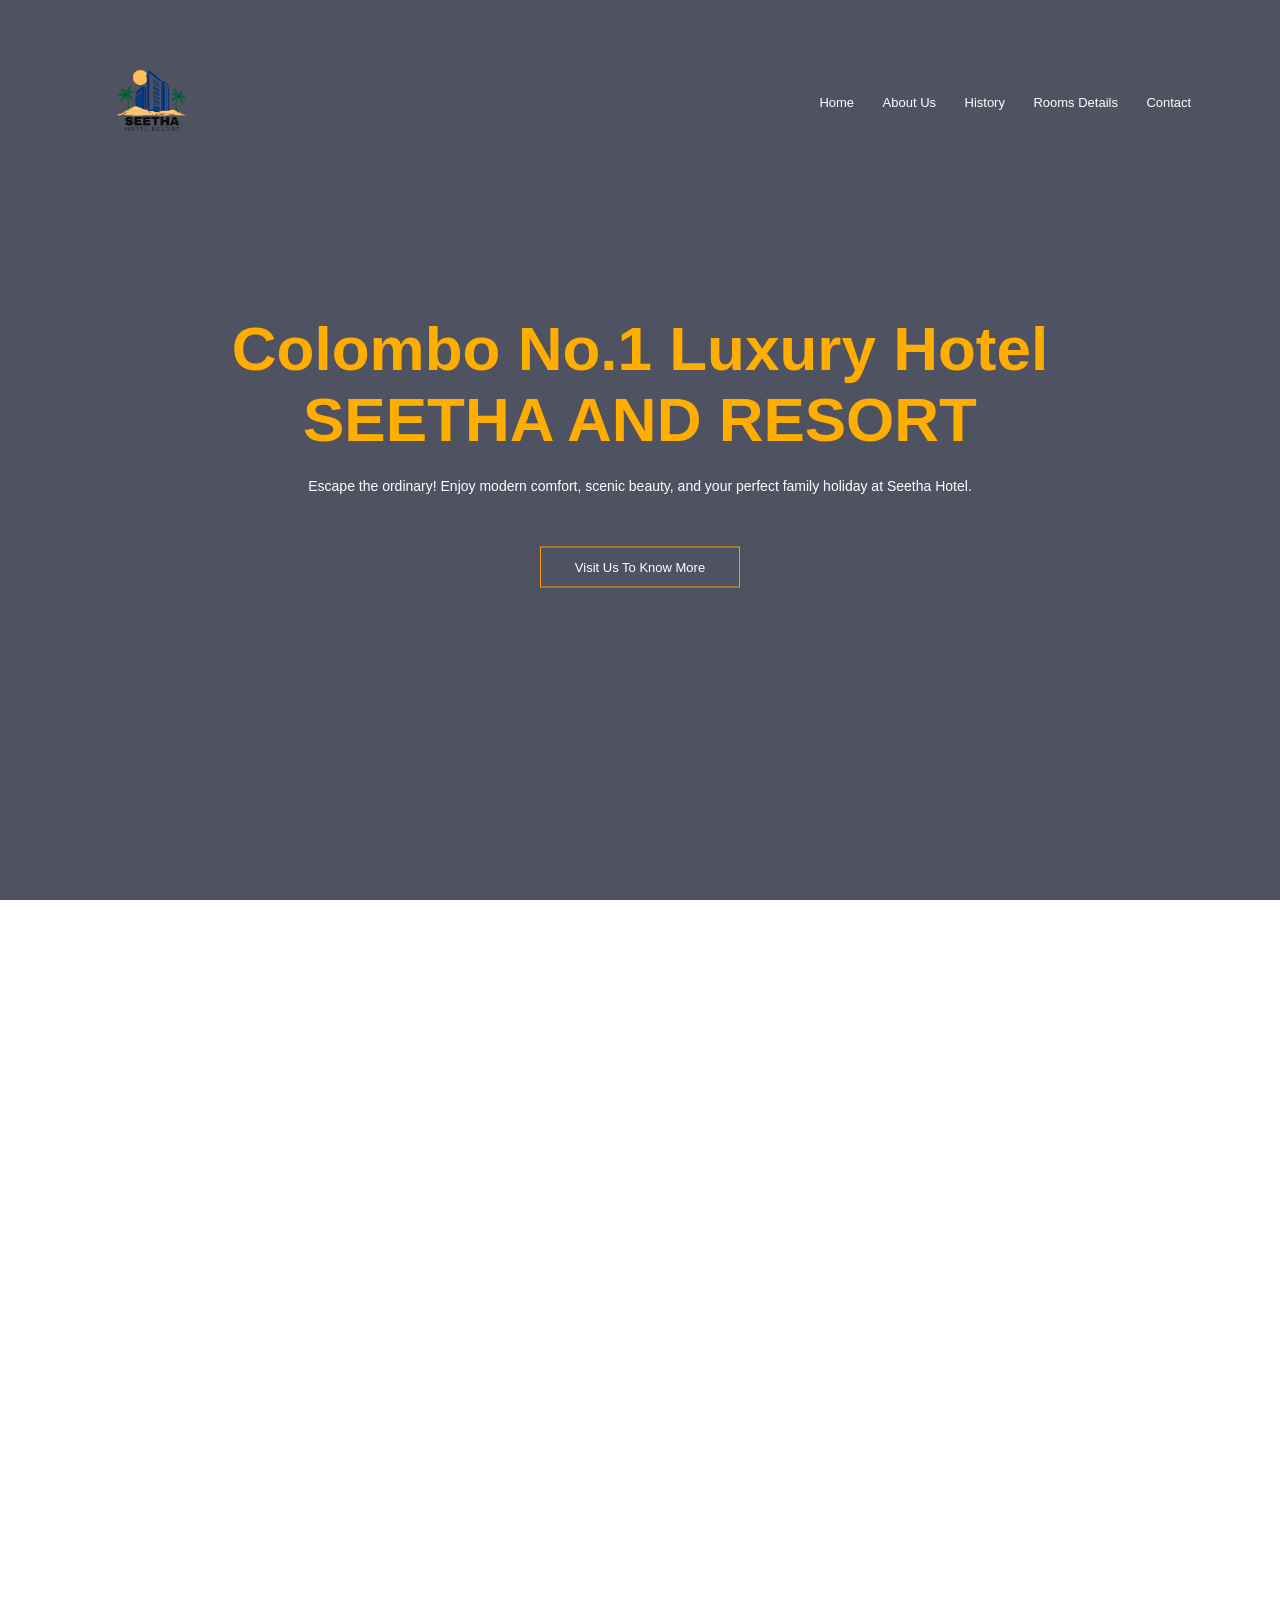
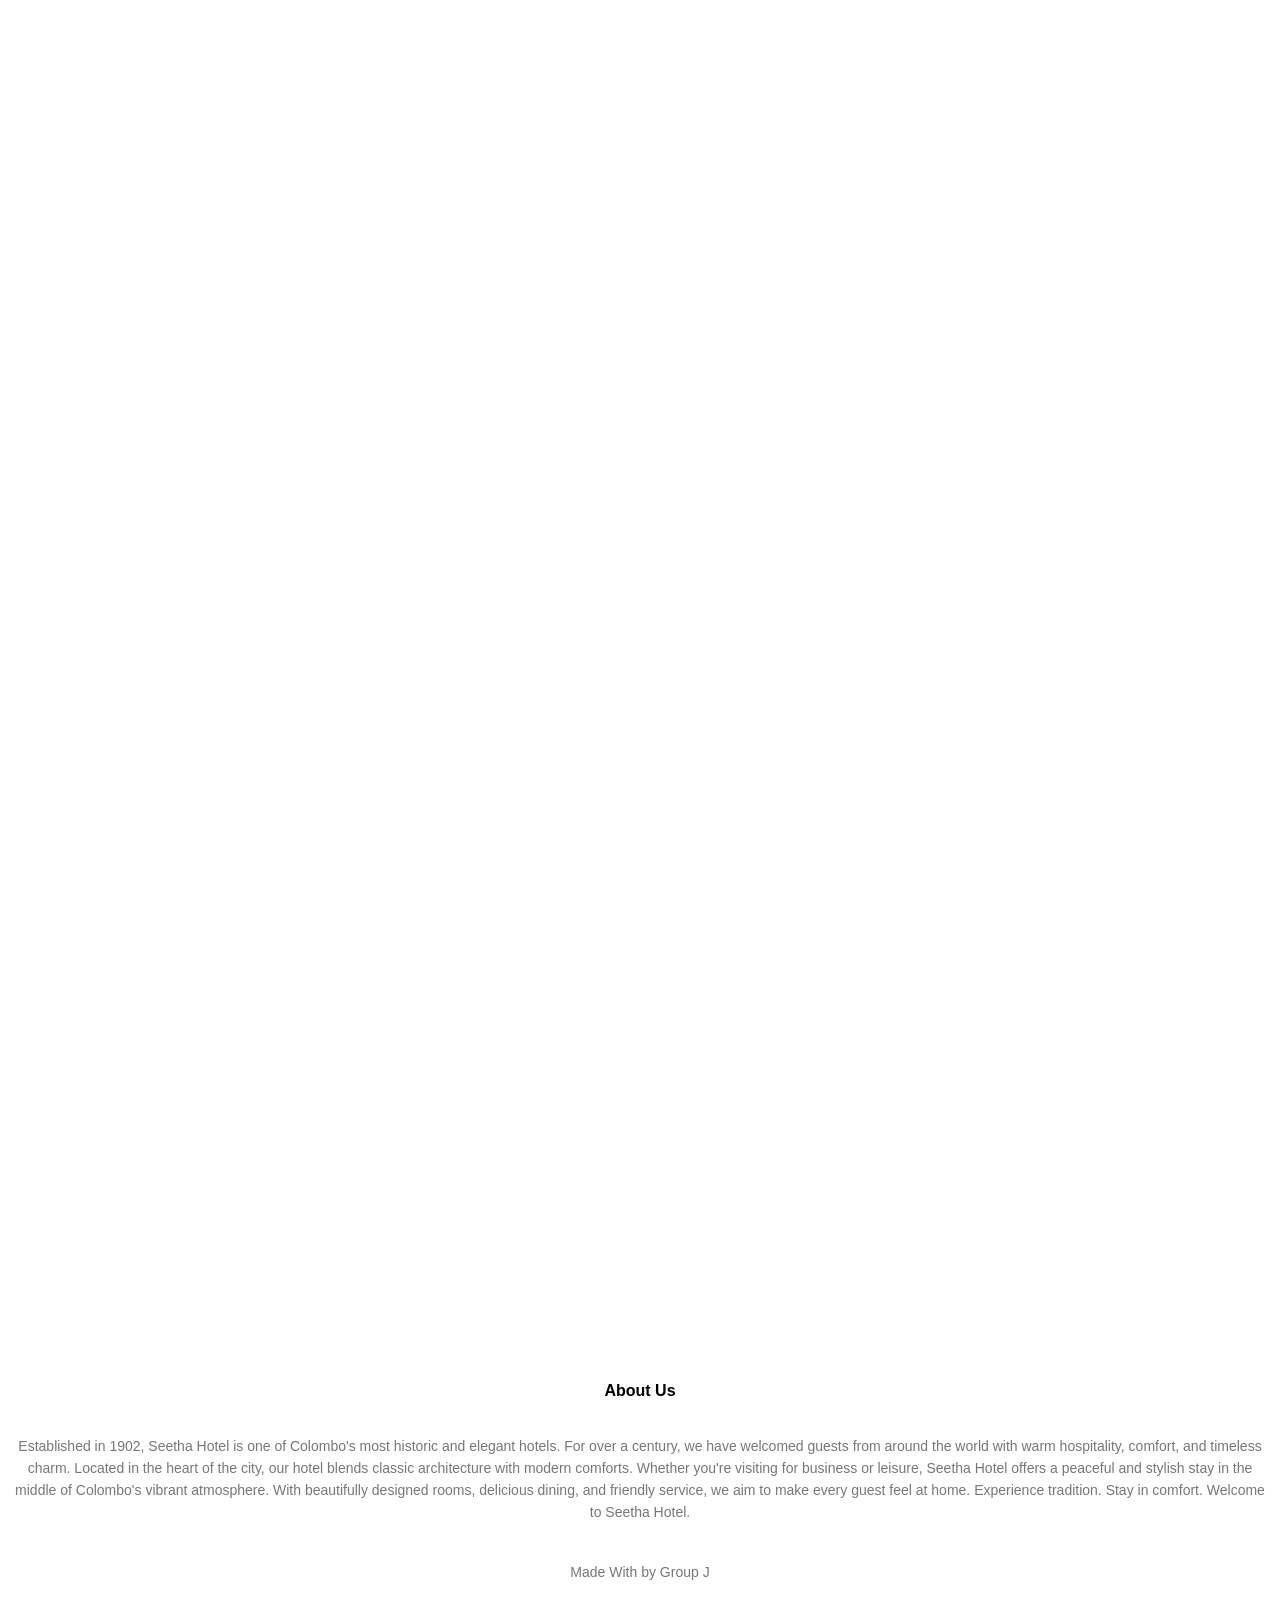
==== index.html @ db036496 "Update index.html" ====
<!DOCTYPE html>
<html>
<head>
    <meta name="viewport" content="with=device-width, inital-scale=1.0">
<title>Seetha Hotel and Resort</title>
<link rel="stylesheet" href="Css/Style.css">
<link rel="preconnect" href="https://fonts.gstatic.com">
<link rel="https://fonts.googleapis.com/css2?family=poppins:wght@100;200;300;400;600;700&display=swap"
rel="stylesheet">
<link rel="Css/stylesheet" href="https://stackpath.bootstrapcdn.com/font-awesome/4.7.0/css/font-awesome.min.css">
</head>
<body>
<section class="header">
<nav>
    <a href="index.html"><img src="img/logo.png"></a>
    <div class="nav-links" id="nav-links">
        <i class="fa fa-times" onclick="hideMenu()"></i>
        <ul>
               <li><a href="index.html">Home</a></li>
            <li><a href="about.html">About Us</a></li>
            <li><a href="History.html">History</a></li>
            <li><a href="Rooms.html">Rooms Details</a></li>
            <li><a href="Contact.html">Contact</a></li>
        </ul>
    </div>
    <i class="fa fa-bars" onclick="showMenu()"></i>
    </i>
</nav>

<div class="text-box">
    <h1>Colombo No.1 Luxury Hotel <br> SEETHA AND RESORT</h1>
    <p>Escape the ordinary! Enjoy modern comfort, scenic beauty, and your perfect family holiday at Seetha Hotel.</p>
    <a href="about.html" class="hero-btn">Visit Us To Know More</a>
</div>

</section>
<!------------Rooms Details---------->

<section class="Rooms">
<h1 class="scroll-animate">Rooms We Offer</h1>
<p class="scroll-animate">Experience comfort, style, and tranquility in every room.</p>

<div class="row">
    <div class="room-details scroll-animate">
<h3>REGULAR</h3>
<p>Ideal for short stays, our Regular Rooms offer a comfortable retreat with everything you need to unwind after a long day</p>
   </div>

 <div class="room-details scroll-animate">
<h3>DELUXE</h3>
<p>Experience the blend of elegance and relaxation in our spacious Deluxe Rooms, thoughtfully crafted to offer you a peaceful and refreshing stay.</p>
</div>

 <div class="room-details scroll-animate">
<h3>MASTER</h3>
<p>Our Master Suite is the essence of luxury an exclusive haven with exquisite design and top-tier amenities for your perfect stay.</p>
   </div>

</div>
</section>

<section class="rooms2"></section>
<div class="row">
<div class="roooom scroll-fade-left">
<img src="img/eoom 2.png">
<h3>REGULAR</h3>
  </div>

 <div class="roooom scroll-scale">
<img src="img/room 1.png">
<h3>DELUXE</h3>
  </div>

  <div class="roooom scroll-fade-right">
<img src="img/room 2.png">
<h3>MASTER</h3>
  </div>
</div>
</section>

<!----------------other------------>

<section class="other">
    <h1 class="scroll-animate">Our Other Services</h1>
    <p class="scroll-animate">Explore a range of additional services designed to make your stay more comfortable and memorable.</p>

<div class="row">
    <div class="other-ser scroll-fade-left">
        <img src="img/other 3.png">
        <div class="layer">
            <h3>Communication</h3>
        </div>
    </div>

<div class="other-ser scroll-scale">
        <img src="img/other2.png">
        <div class="layer">
            <h3>Room Service</h3>
        </div>
    </div>

    <div class="other-ser scroll-fade-right">
        <img src="img/other1.png">
        <div class="layer">
            <h3>Foods</h3>
        </div>
    </div>
</div>
</section>

<!-----------Benifits----------->
<section class="benifits">
    <h1 class="scroll-animate">Our Benifits</h1>
    <p class="scroll-animate">Discover the exclusive benefits that make every stay with us more relaxing, enjoyable, and memorable.</p>
<div class="row">
<div class="benifitsur scroll-fade-left">
<img src="img/Friendly & Professional Service.png">
<h3>Friendly & Professional Service</h3>
<p>Our dedicated staff is always ready to make you feel at home.</p>
  </div>

  <div class="benifitsur scroll-animate">
<img src="img/Exceptional Hospitality.png">
<h3>Exceptional Hospitality</h3>
<p>Personalized attention that makes every guest feel special.</p>
  </div>

  <div class="benifitsur scroll-fade-right">
<img src="img/Peaceful Ambience.png">
<h3>Peaceful Ambience</h3>
<p>Perfect setting to relax and recharge.</p>
  </div>
</div>
</section>

<!-----------Testimonials----------->

<section class="testimonials">
    <h1 class="scroll-animate">What Our Customers says</h1>
    <P class="scroll-animate">Our guests love the comfort, elegance, and warm hospitality they experience during their stay. Each visit brings unforgettable moments, making them return again and again to enjoy the peaceful atmosphere and exceptional service.</P>
<div class="row">
    <div class="testimonials-col scroll-fade-left">
        <img src="img/cus1.png">
         <div>
            <p>From the moment they arrive, our guests feel at home. They appreciate our cozy rooms, delicious meals, and the friendly staff who go the extra mile to make every stay special and memorable.</p>
      <h3>Dewmini</h3>
      <i class="fa fa-star"></i>
       <i class="fa fa-star"></i>
        <i class="fa fa-star"></i>
         <i class="fa fa-star"></i>
          <i class="fa fa-star-o"></i>
        </div>
    </div>

        <div class="testimonials-col scroll-fade-right">
        <img src="img/cus 3.png">
         <div>
            <p>From the moment they arrive, our guests feel at home. They appreciate our cozy rooms, delicious meals, and the friendly staff who go the extra mile to make every stay special and memorable.</p>
      <h3>Sathsarini</h3>
      <i class="fa fa-star"></i>
       <i class="fa fa-star"></i>
        <i class="fa fa-star"></i>
         <i class="fa fa-star"></i>
          <i class="fa fa-star-half-o"></i>
        </div>
    </div>

 </div>
</section>


<!-----------Call to Action----------->

<section class="cta scroll-scale">
    <h1>Book your stay today and experience true comfort and luxury.</h1>
    <a href="Contact.html" class="hero-btn">CONTACT US</a>
</section>

<!-----------Footer----------->

<section class="footer">
    <h4>About Us</h4>
    <p>Established in 1902, Seetha Hotel is one of Colombo's most historic and elegant hotels. For over a century, we have welcomed guests from around the world with warm hospitality, comfort, and timeless charm.

Located in the heart of the city, our hotel blends classic architecture with modern comforts. Whether you're visiting for business or leisure, Seetha Hotel offers a peaceful and stylish stay in the middle of Colombo's vibrant atmosphere.

With beautifully designed rooms, delicious dining, and friendly service, we aim to make every guest feel at home.

Experience tradition. Stay in comfort. Welcome to Seetha Hotel.</p>
<div class="icons">
     <i class="fa fa-facebook"></i>
       <i class="fa fa-linkedin"></i>
        <i class="fa fa-twitter"></i>
    </div>
    <p>Made With <i class="fa fa-heart-o"></i> by Group J</p>
</section>

</body>
</html>
---- Css/Style.css ----
*{
margin: 0;
padding: 0;
font-family: 'poppins', sans-serif;
}

/* Scroll Animation Styles */
.scroll-animate {
    opacity: 0;
    transform: translateY(50px);
    transition: opacity 0.8s ease, transform 0.8s ease;
}

.scroll-animate.show {
    opacity: 1;
    transform: translateY(0);
}

.scroll-fade-left {
    opacity: 0;
    transform: translateX(-50px);
    transition: opacity 0.8s ease, transform 0.8s ease;
}

.scroll-fade-left.show {
    opacity: 1;
    transform: translateX(0);
}

.scroll-fade-right {
    opacity: 0;
    transform: translateX(50px);
    transition: opacity 0.8s ease, transform 0.8s ease;
}

.scroll-fade-right.show {
    opacity: 1;
    transform: translateX(0);
}

.scroll-scale {
    opacity: 0;
    transform: scale(0.8);
    transition: opacity 0.8s ease, transform 0.8s ease;
}

.scroll-scale.show {
    opacity: 1;
    transform: scale(1);
}

.header {
    min-height: 100vh;
    width: 100%;
    background-image: linear-gradient(rgba(4,9,30,0.7), rgba(4,9,30,0.7)), url('img/Seetha\ 1.png');
    background-position: center;
    background-size: cover;
    position: relative;
}
nav{
    display: flex;
    padding: 2% 6%;
    justify-content: space-between;
    align-items: center;
}
nav img{
    width: 150px;
}
.nav-links{
    flex: 1;
    text-align: right;
}
.nav-links ul li{
    list-style: none;
    display: inline-block;
    padding: 8px 12px;
    position: relative;
}
.nav-links ul li a{
    color: #fff;
    text-decoration: none;
    font-size: 13px;
}
.nav-links ul li::after{
content: '';
width: 0%;
height: 2px;
background: rgb(255, 149, 0);
display: block;
margin: auto;
transition: 0.5s;
}
.nav-links ul li:hover::after{
    width: 100%;
}
.text-box{
    width: 90%;
    color: #ffae00;
    position: absolute;
    top: 50%;
    left: 50%;
    transform: translate(-50%,-50%);
    text-align:center;
}
.text-box h1{
    font-size: 62px;
}
.text-box p{
    margin: 10px 0 40px;
    font-size: 14px;
    color: #fff;
}
.hero-btn{
    display: inline-block;
    text-decoration: none;
    color: #fff;
    border: 1px solid #ff9900;
    padding:12px 34px;
    font-size: 13px;
    background: transparent;
    position: relative;
    cursor: pointer;
}
.hero-btn:hover{
    border: 1px solid #0066ff;
    background: #ffa600;
    transition: 1s;
}

nav .fa{
    display: none;
}

@media(max-width: 700px){
    .text-box h1{
    font-size: 20px;
}
.nav-links ul li{
    display: block;
}
.nav-links{
    position: absolute;
    background: #f44336;
    height: 100vh;
    width: 200px;
    top: 0;
    right: -200px;
    text-align: left;
    z-index: 2;
    transition: 1s;

}
nav .fa{
    display: block;
    color: #fff;
    margin: 10px;
    font-size: 22px;
    cursor: pointer;
}
.nav-links{
    padding: 30px;
}
}

/*---------Rooms-----------*/

.Rooms{
    width: 80%;
    margin: auto;
    text-align: center;
    padding-top: 100px;
}
h1{
    font-size: 36px;
    font-weight: 600;
}
p{
    color: #777;
    font-size: 14px;
    font-weight: 300;
    line-height: 22px;
    padding: 10px;
}
.row{
    margin-top: 5%;
    display: flex;
    justify-content: space-between;
}
.room-details{
    flex-basis: 31%;
    background: #fff3f3;
    border-radius: 10px;
    margin-bottom: 5%;
    padding: 20px 12px;
    box-sizing: border-box;
    transition: 0.5s;
}
h3{
    text-align: center;
    font-weight: 600;
    margin: 10px 0;
}
.room-details:hover{
    box-shadow: 0 0 20px 0px rgb(255, 157, 0);
}
@media(max-width: 700px){
    .row{
        flex-direction: column;
    }
}

/*---------Rooms pic-----------*/


.roooom{
   flex-basis: 31%;
   border-radius: 10px;
   margin-bottom: 5%;
   text-align: left;
   box-sizing: border-box;
    transition: 0.5s; 
}
.roooom img{
    width: 100%;
    border-radius: 10px;
}
.roooom p{
    padding: 0;
}
.roooom h3{
    margin-top: 16px;
    margin-bottom: 15px;
    text-align: left;
}
.roooom:hover{
    box-shadow: 0 0 20px 0px rgb(255, 157, 0);
}

/*----------Other services---------*/

.other{
 width: 80%;
 margin: auto;
 text-align: center;
 padding-top: 50px;   
}
.other-ser{
    flex-basis: 32%;
    border-radius: 10px;
    margin-bottom: 30px;
    position: relative;
    overflow: hidden;
}
.other-ser img{
    width: 100%;
    display: block;
}
.layer{
    background: transparent;
    height: 100%;
    width: 100%;
    position: absolute;
    top: 0;
    left: 0;
    transition: 0.5s;
}
.layer:hover{
background: rgba(255, 130, 4, 0.7);
}
.layer h3{
    width: 100%;
    font-weight: 500;
    color: #fff;
    font-size: 26px;
    bottom: 0;
    left: 50%;
    transform: translateX(-50%);
    position: absolute;
    opacity: 0;
    transition: 0.5s;
}
.layer:hover h3{
    bottom: 49%;
    opacity: 1;
}

/*----------benifits-------*/

.benifits{
   width: 80%;
   margin: auto;
   text-align: center;
   padding-top: 100px; 
}
.benifitsur{
   flex-basis: 31%;
   border-radius: 10px;
   margin-bottom: 5%;
   text-align: left; 
}
.benifitsur img{
    width: 100%;
    border-radius: 10px;
}
.benifitsur p{
    padding: 0;
}
.benifitsur h3{
    margin-top: 16px;
    margin-bottom: 15px;
    text-align: left;
}

/*-----------testimonials----------*/

.testimonials{
    width: 80%;
    margin: auto;
    padding-top: 100px;
    text-align: center;
}
.testimonials-col{
    flex-basis: 44%;
    border-radius: 10px;
    margin-bottom: 5%;
    text-align: left;
    background: #fff3f3;
    padding: 25px;
    cursor: pointer;
    display: flex;
}
.testimonials-col img{
    height: 40px;
    margin-left: 5px;
    margin-right: 30px;
    border-radius: 50%;
}
.testimonials-col p{
    padding: 0;
}
.testimonials-col h3{
    margin-top: 15px;
    text-align: left;
}
.testimonials-col .fa{
    color: #ffb300;
}
@media(max-width: 700px){
    .testimonials-col img{
        margin-left: 0px;
        margin-right: 15px;
    }
}

/*-----------call to action----------*/

.cta{
    margin: 100px auto;
    width: 80%;
    background-image: linear-gradient(rgba(0,0,0,0.7),rgba(0,0,0,0.7)),url(img/hotel\ banner.png);
    background-position: center;
    background-size: cover;
    border-radius: 10px;
    text-align: center;
    padding: 100px 0;
}
.cta h1{
    color: #fff;
    margin-bottom: 40px;
    padding: 0;
}
@media(max-width: 700px){
    .cta h1{
        font-size: 24px;
    }
}


/*-----------footer----------*/

.footer{
    width: 100%;
    text-align: center;
    padding: 30px 0;
}

.footer h4{
    margin-bottom: 25px;
    margin-top: 20px;
    font-weight: 600;
}
.icons .fa{
    color: #ff0000;
    margin: 0 13px;
    cursor: pointer;
    padding: 18px 0;
}
.fa-heart-o{
    color: #ff2a00
}

/*-----------about us----------*/

.sub-header{
height: 50vh;
width: 100%;
background-image: linear-gradient(rgba(4,9,30,0.7),rgba(4,9,30,0.7)),url(img/out1.png);
background-position: center;
background-size: cover;
text-align: center;
color: #fff;
}
.sub-header h1{
    margin-top: 100px;
}
.about-us{
    width: 80%;
    margin: auto;
    padding-top: 80px;
    padding-bottom: 50px;
}
.about-col{
    flex-basis: 48%;
    padding: 30px 2px;
}
.about-col img{
    width: 100%;
}
.about-col h1{
    padding-top: 0;
}
.about-col p{
    padding: 15px 0 25px;
}
.orange-btn{
    border: 1px solid #ff9900;
    background: transparent;
    color: #ff9900;
}
.orange-btn:hover{
    color: #fff;
}

/*-----------history-----------*/

.History-con{
    width: 80%;
    margin: auto;
    padding: 60px 0;
}
.history-left{
    flex-basis: 65%;
}
history-left img{
    width: 100%;
}
.history-left h2{
    color: #222;
    font-weight: 600;
    margin: 30px 0;
}
.history-left p{
    color: #999;
    padding: 0;
}


.history-right{
    flex-basis: 32%;
}
.history-right h3{
    background: #ff9900;
    color: #fff;
    padding: 7px 0;
    font-size: 16px;
    margin-bottom: 20px;
}
.history-right div{
    display: flex;
    align-items: center;
    justify-content: space-between;
    color: #555;
    padding: 8px;
    box-sizing: border-box;
}

.comment-box{
    border: 1px solid #ccc;
    margin: 50px 0;
    padding: 10px 20px;
}
.comment-box h3{
    text-align: left;
}
.comment-form input, .comment-form textarea{
width: 100%;
padding: 10px;
margin: 15px 0;
box-sizing: border-box;
border: none;
outline: none;
background: #f0f0f0;
}
.comment-form button{
    margin: 10px 0;
}

@media(max-width:700px){
    .sub-header h1{
        font-size: 24px;
    }
}


/*-------------contact us--------------*/

.location{
   width: 80%;
   margin: auto;
   padding: 80px 0; 
}
.location iframe{
    width: 100%;
}
.contact-us{
    width: 80%;
    margin: auto;
}

.contact-col{
    flex-basis: 48%;
    margin-bottom: 30px;
}
.contact-col div{
    display: flex;
    align-items: center;
    margin-bottom: 40px;
}
.contact-col div .fa{
    font-size: 28px;
    color: #ff9900;
    margin: 10px;
    margin-right: 30px;
}
.contact-col div p{
    padding: 0;
}
.contact-col div h5{
    font-size: 20px;
    margin-bottom: 5px;
    color: #555;
    font-weight: 400;
}
.contact-col input, .contact-col textarea{
width: 100%;
padding: 15px;
margin-bottom: 17px;
outline: none;
border: 1px solid #ccc;
box-sizing: border-box;
}
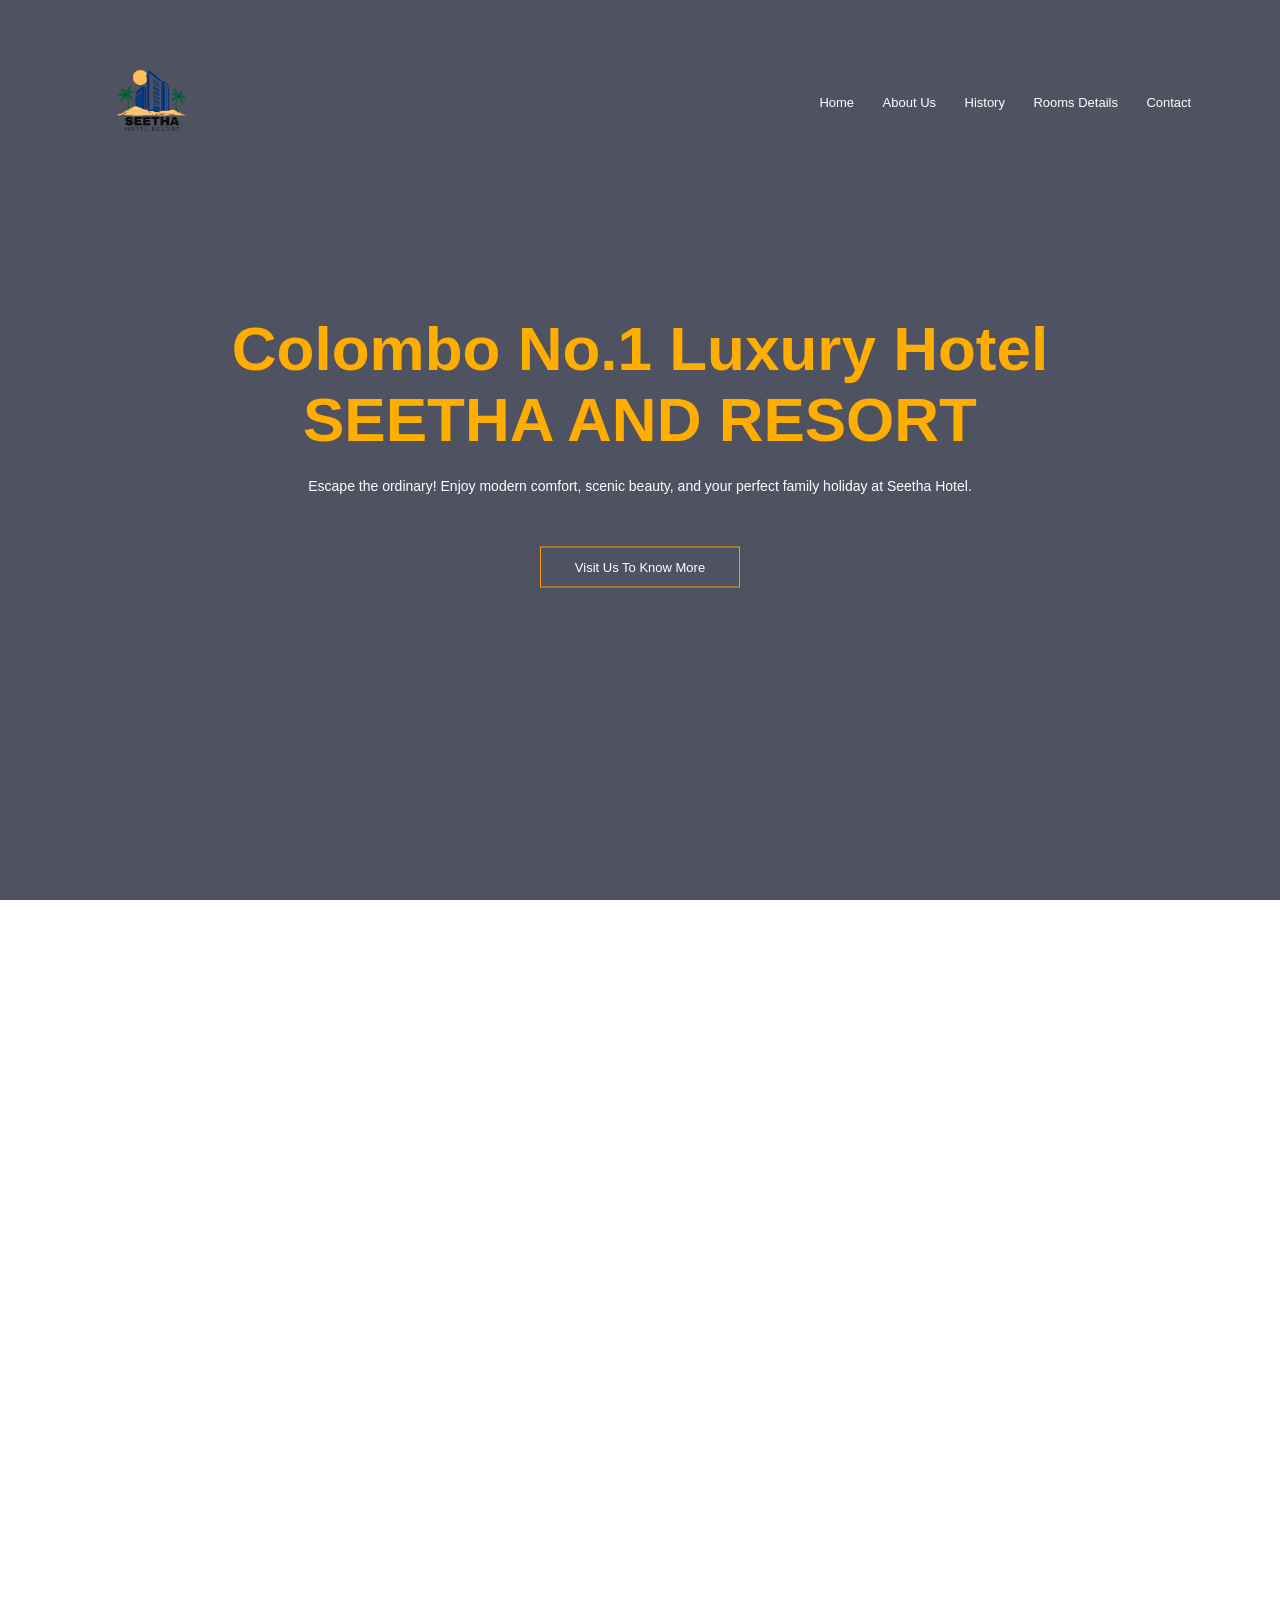
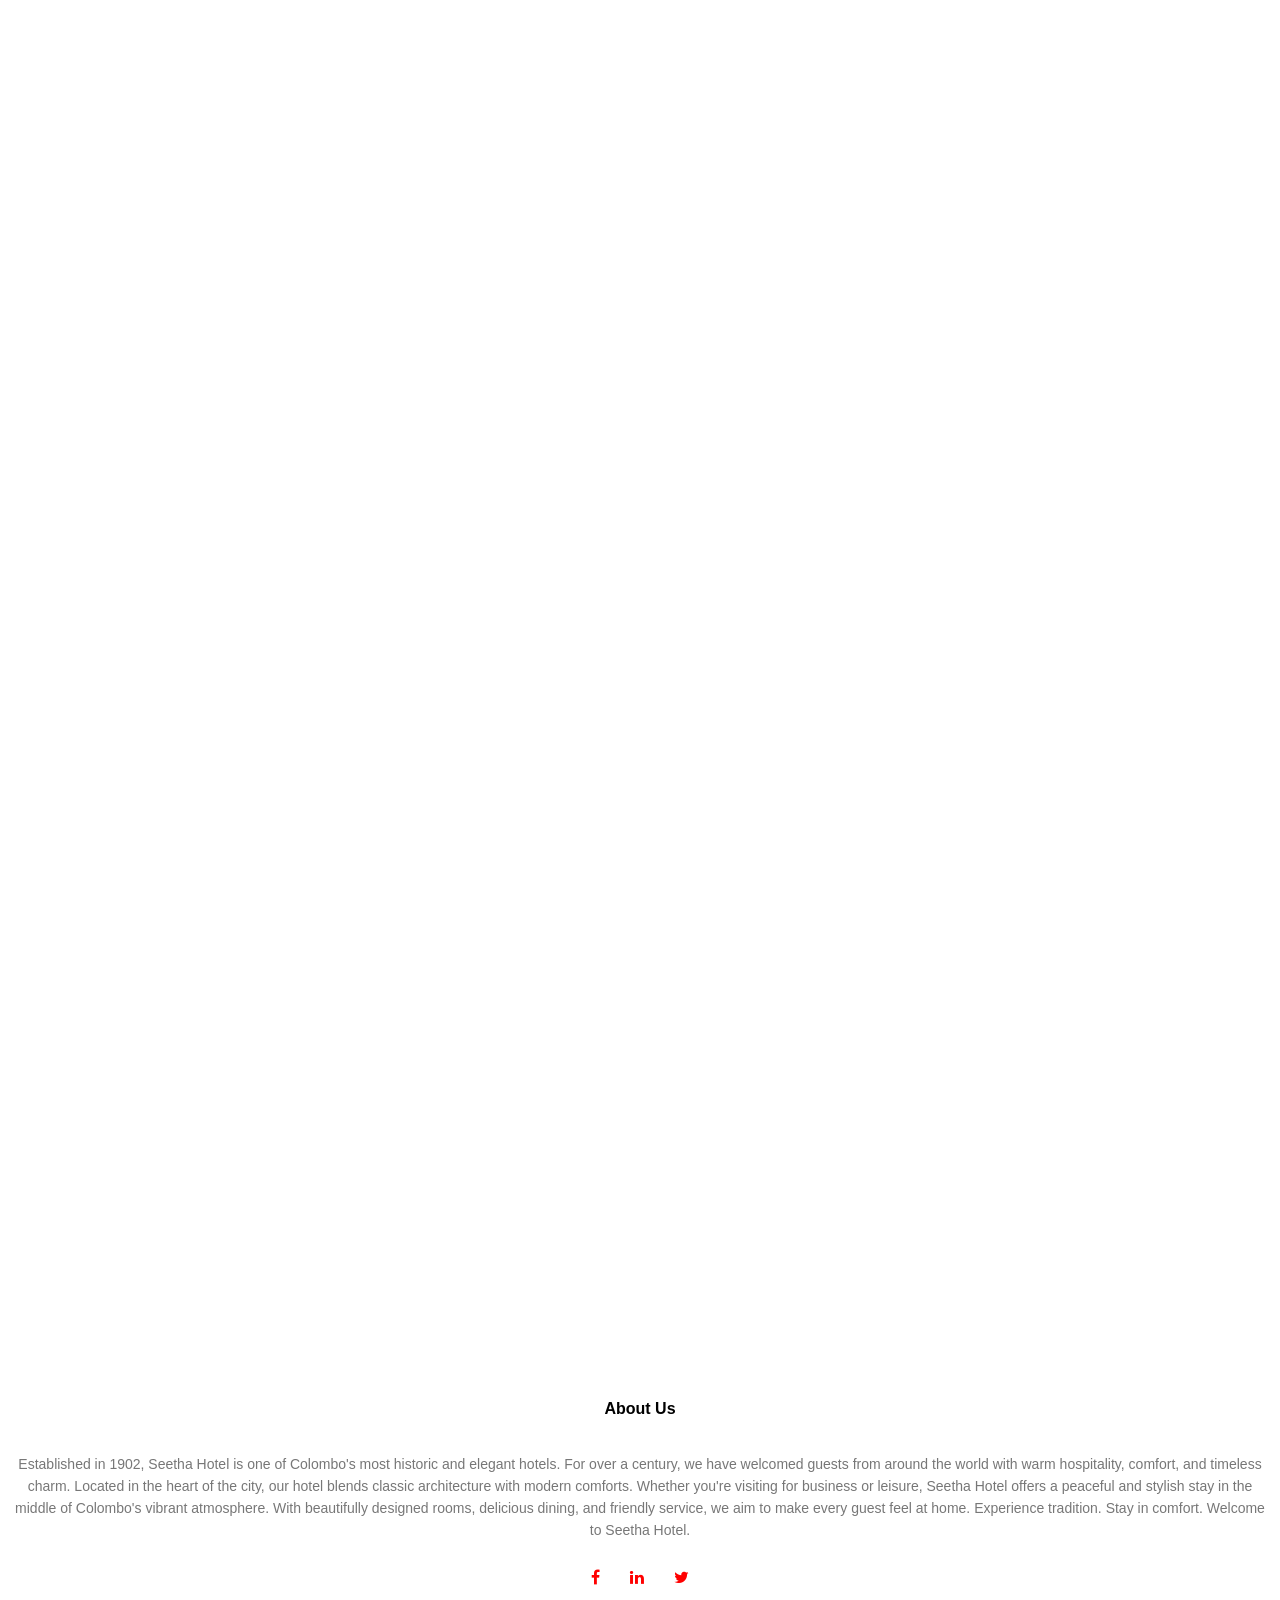
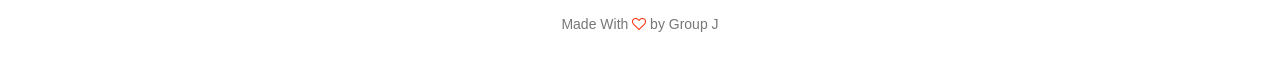
==== commit 84ea608e: "Update index.html" ====
--- a/index.html
+++ b/index.html
@@ -7,7 +7,7 @@
 <link rel="preconnect" href="https://fonts.gstatic.com">
 <link rel="https://fonts.googleapis.com/css2?family=poppins:wght@100;200;300;400;600;700&display=swap"
 rel="stylesheet">
-<link rel="Css/stylesheet" href="https://stackpath.bootstrapcdn.com/font-awesome/4.7.0/css/font-awesome.min.css">
+<link rel="stylesheet" href="https://stackpath.bootstrapcdn.com/font-awesome/4.7.0/css/font-awesome.min.css">
 </head>
 <body>
 <section class="header">
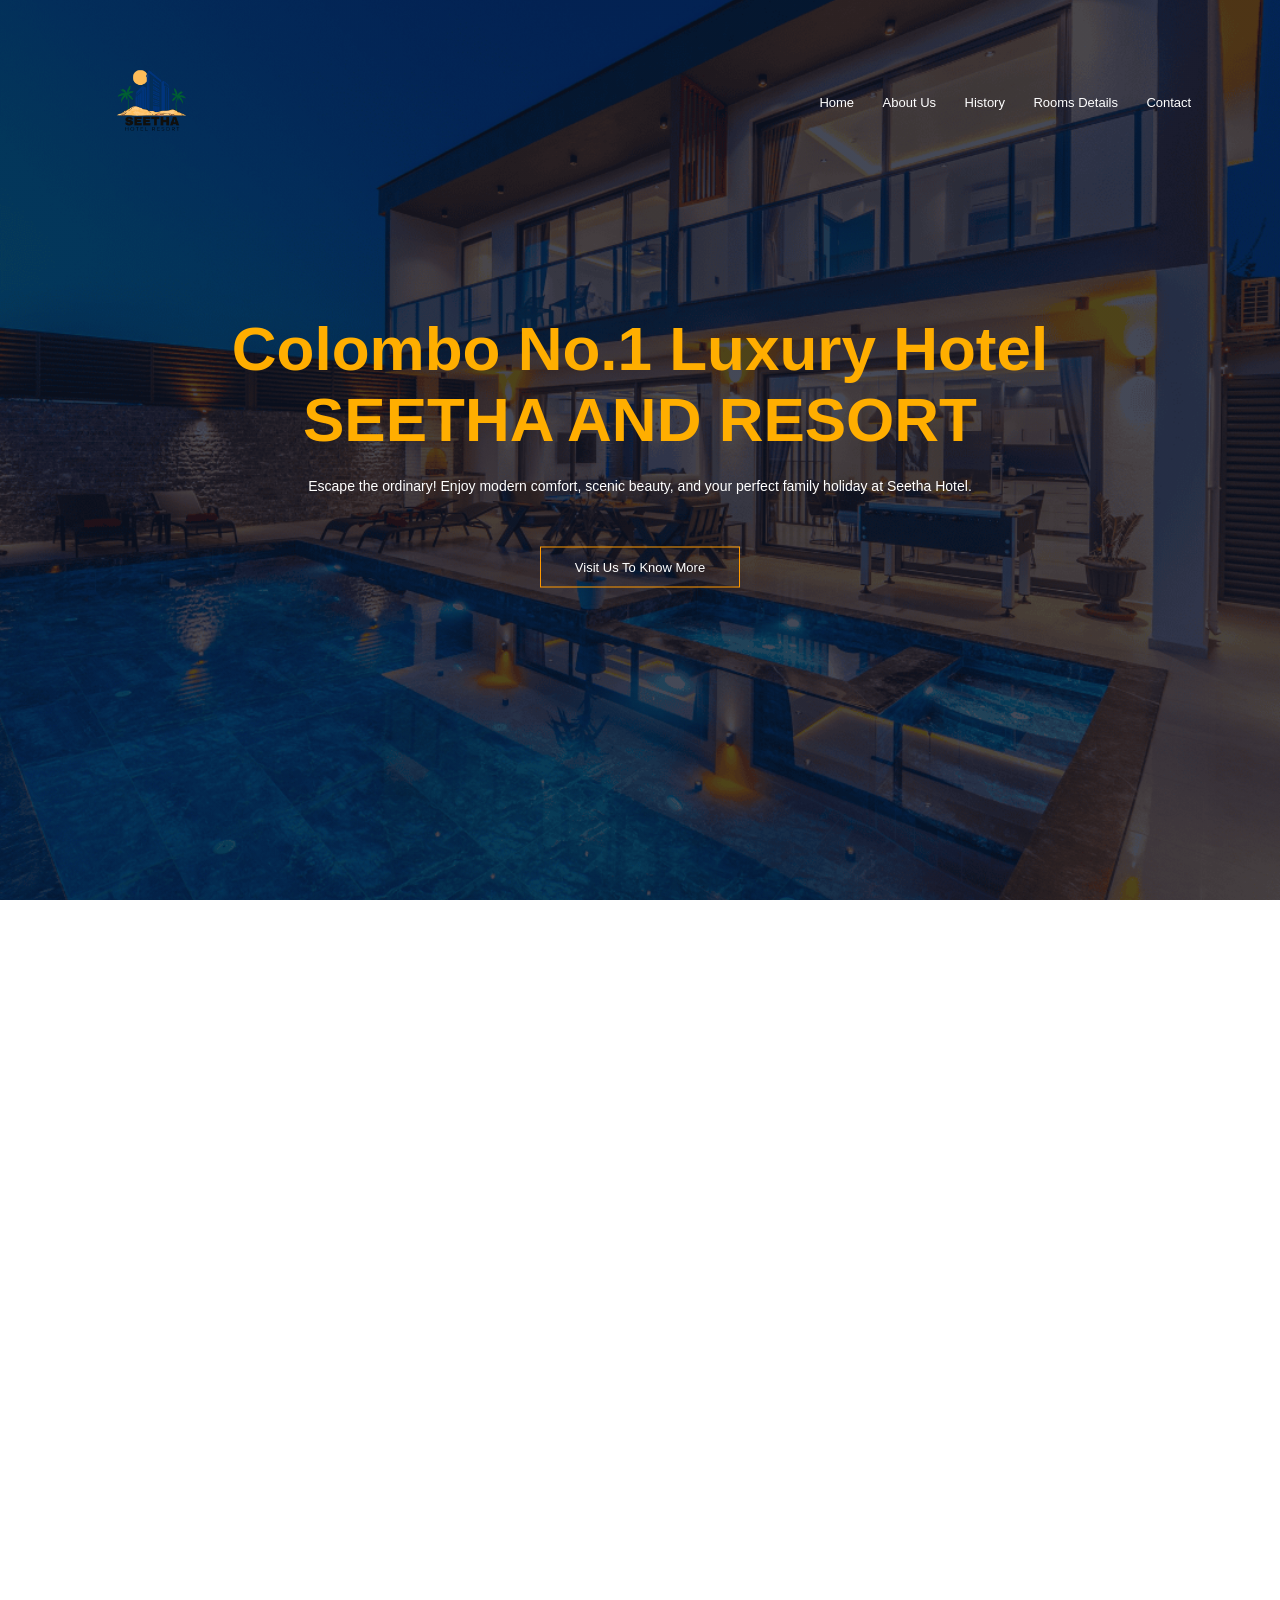
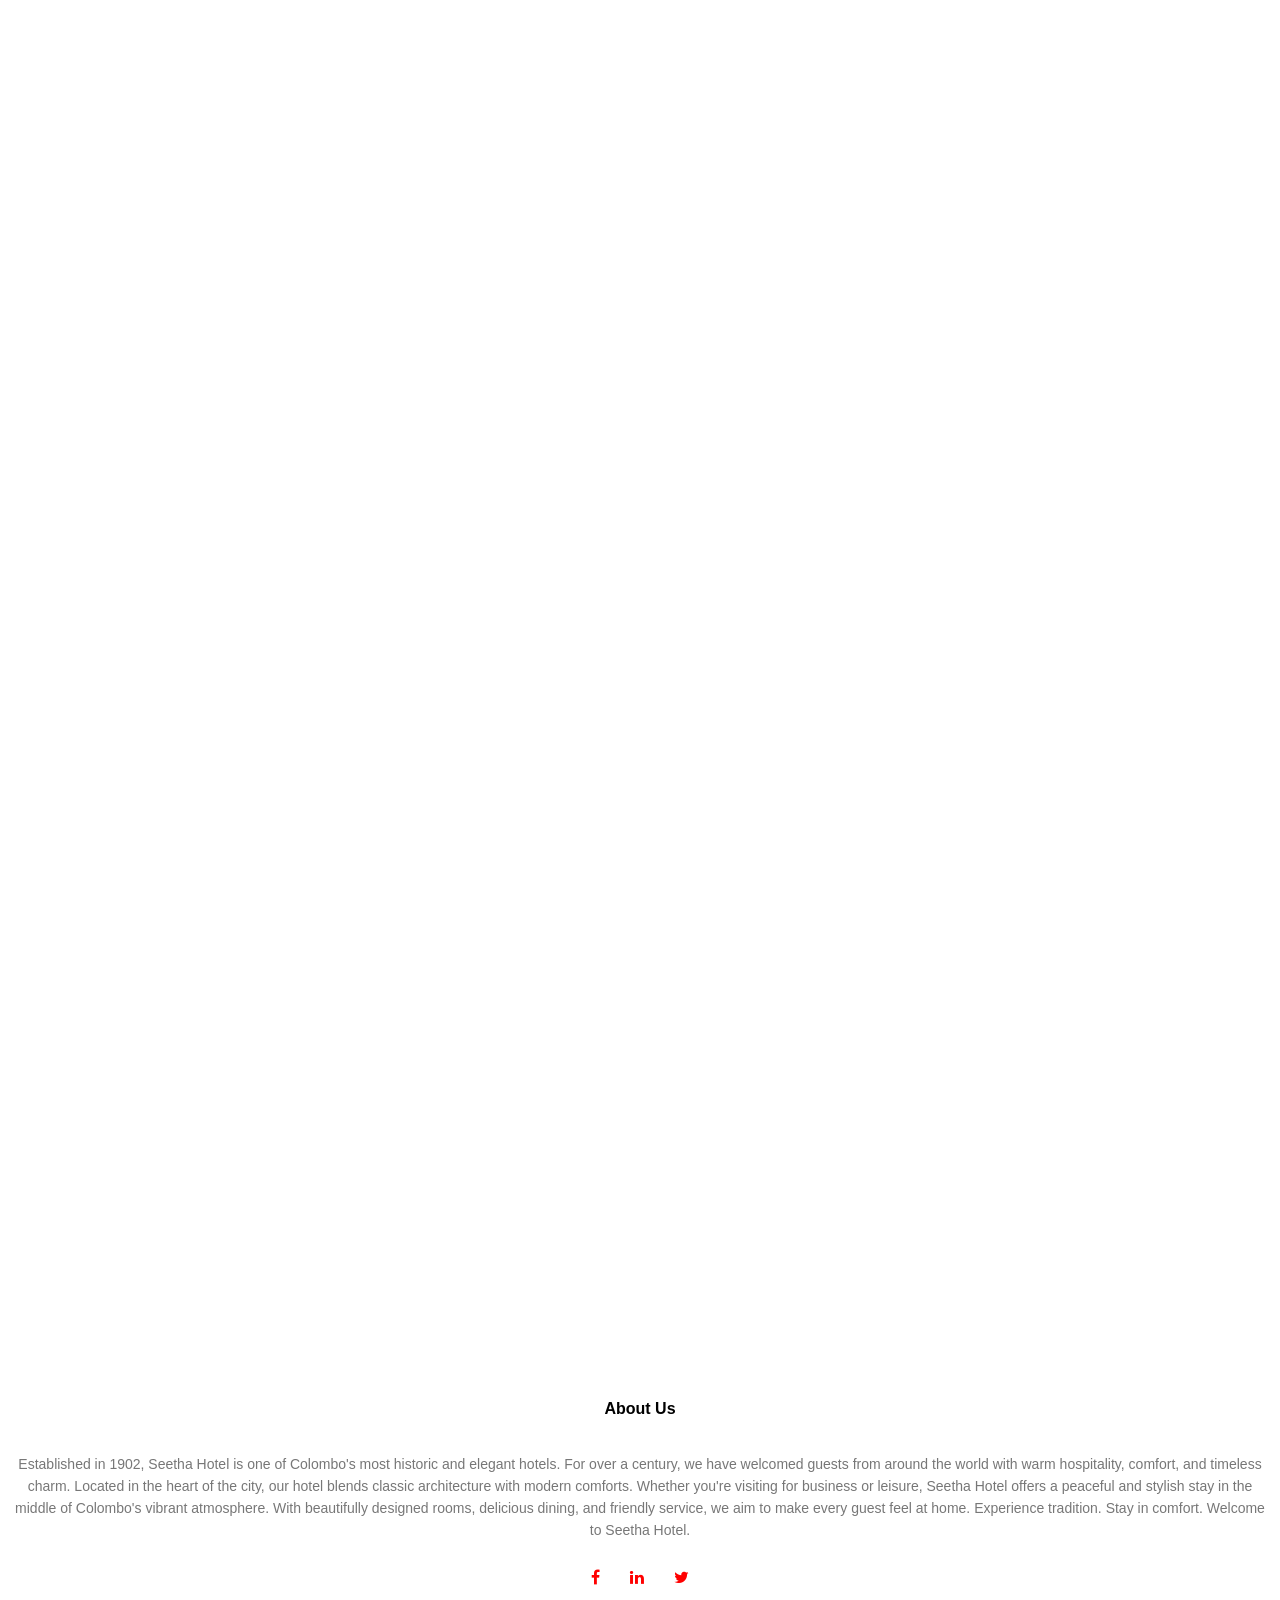
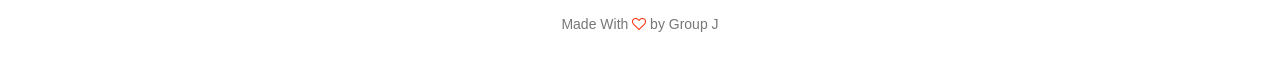
==== commit 08dc966a: "Update index.html" ====
--- a/index.html
+++ b/index.html
@@ -3,7 +3,7 @@
 <head>
     <meta name="viewport" content="with=device-width, inital-scale=1.0">
 <title>Seetha Hotel and Resort</title>
-<link rel="stylesheet" href="Css/Style.css">
+<link rel="stylesheet" href="Style.css">
 <link rel="preconnect" href="https://fonts.gstatic.com">
 <link rel="https://fonts.googleapis.com/css2?family=poppins:wght@100;200;300;400;600;700&display=swap"
 rel="stylesheet">
--- a/Style.css
+++ b/Style.css
@@ -0,0 +1,561 @@
+*{
+margin: 0;
+padding: 0;
+font-family: 'poppins', sans-serif;
+}
+
+/* Scroll Animation Styles */
+.scroll-animate {
+    opacity: 0;
+    transform: translateY(50px);
+    transition: opacity 0.8s ease, transform 0.8s ease;
+}
+
+.scroll-animate.show {
+    opacity: 1;
+    transform: translateY(0);
+}
+
+.scroll-fade-left {
+    opacity: 0;
+    transform: translateX(-50px);
+    transition: opacity 0.8s ease, transform 0.8s ease;
+}
+
+.scroll-fade-left.show {
+    opacity: 1;
+    transform: translateX(0);
+}
+
+.scroll-fade-right {
+    opacity: 0;
+    transform: translateX(50px);
+    transition: opacity 0.8s ease, transform 0.8s ease;
+}
+
+.scroll-fade-right.show {
+    opacity: 1;
+    transform: translateX(0);
+}
+
+.scroll-scale {
+    opacity: 0;
+    transform: scale(0.8);
+    transition: opacity 0.8s ease, transform 0.8s ease;
+}
+
+.scroll-scale.show {
+    opacity: 1;
+    transform: scale(1);
+}
+
+.header {
+    min-height: 100vh;
+    width: 100%;
+    background-image: linear-gradient(rgba(4,9,30,0.7), rgba(4,9,30,0.7)), url('img/Seetha\ 1.png');
+    background-position: center;
+    background-size: cover;
+    position: relative;
+}
+nav{
+    display: flex;
+    padding: 2% 6%;
+    justify-content: space-between;
+    align-items: center;
+}
+nav img{
+    width: 150px;
+}
+.nav-links{
+    flex: 1;
+    text-align: right;
+}
+.nav-links ul li{
+    list-style: none;
+    display: inline-block;
+    padding: 8px 12px;
+    position: relative;
+}
+.nav-links ul li a{
+    color: #fff;
+    text-decoration: none;
+    font-size: 13px;
+}
+.nav-links ul li::after{
+content: '';
+width: 0%;
+height: 2px;
+background: rgb(255, 149, 0);
+display: block;
+margin: auto;
+transition: 0.5s;
+}
+.nav-links ul li:hover::after{
+    width: 100%;
+}
+.text-box{
+    width: 90%;
+    color: #ffae00;
+    position: absolute;
+    top: 50%;
+    left: 50%;
+    transform: translate(-50%,-50%);
+    text-align:center;
+}
+.text-box h1{
+    font-size: 62px;
+}
+.text-box p{
+    margin: 10px 0 40px;
+    font-size: 14px;
+    color: #fff;
+}
+.hero-btn{
+    display: inline-block;
+    text-decoration: none;
+    color: #fff;
+    border: 1px solid #ff9900;
+    padding:12px 34px;
+    font-size: 13px;
+    background: transparent;
+    position: relative;
+    cursor: pointer;
+}
+.hero-btn:hover{
+    border: 1px solid #0066ff;
+    background: #ffa600;
+    transition: 1s;
+}
+
+nav .fa{
+    display: none;
+}
+
+@media(max-width: 700px){
+    .text-box h1{
+    font-size: 20px;
+}
+.nav-links ul li{
+    display: block;
+}
+.nav-links{
+    position: absolute;
+    background: #f44336;
+    height: 100vh;
+    width: 200px;
+    top: 0;
+    right: -200px;
+    text-align: left;
+    z-index: 2;
+    transition: 1s;
+
+}
+nav .fa{
+    display: block;
+    color: #fff;
+    margin: 10px;
+    font-size: 22px;
+    cursor: pointer;
+}
+.nav-links{
+    padding: 30px;
+}
+}
+
+/*---------Rooms-----------*/
+
+.Rooms{
+    width: 80%;
+    margin: auto;
+    text-align: center;
+    padding-top: 100px;
+}
+h1{
+    font-size: 36px;
+    font-weight: 600;
+}
+p{
+    color: #777;
+    font-size: 14px;
+    font-weight: 300;
+    line-height: 22px;
+    padding: 10px;
+}
+.row{
+    margin-top: 5%;
+    display: flex;
+    justify-content: space-between;
+}
+.room-details{
+    flex-basis: 31%;
+    background: #fff3f3;
+    border-radius: 10px;
+    margin-bottom: 5%;
+    padding: 20px 12px;
+    box-sizing: border-box;
+    transition: 0.5s;
+}
+h3{
+    text-align: center;
+    font-weight: 600;
+    margin: 10px 0;
+}
+.room-details:hover{
+    box-shadow: 0 0 20px 0px rgb(255, 157, 0);
+}
+@media(max-width: 700px){
+    .row{
+        flex-direction: column;
+    }
+}
+
+/*---------Rooms pic-----------*/
+
+
+.roooom{
+   flex-basis: 31%;
+   border-radius: 10px;
+   margin-bottom: 5%;
+   text-align: left;
+   box-sizing: border-box;
+    transition: 0.5s; 
+}
+.roooom img{
+    width: 100%;
+    border-radius: 10px;
+}
+.roooom p{
+    padding: 0;
+}
+.roooom h3{
+    margin-top: 16px;
+    margin-bottom: 15px;
+    text-align: left;
+}
+.roooom:hover{
+    box-shadow: 0 0 20px 0px rgb(255, 157, 0);
+}
+
+/*----------Other services---------*/
+
+.other{
+ width: 80%;
+ margin: auto;
+ text-align: center;
+ padding-top: 50px;   
+}
+.other-ser{
+    flex-basis: 32%;
+    border-radius: 10px;
+    margin-bottom: 30px;
+    position: relative;
+    overflow: hidden;
+}
+.other-ser img{
+    width: 100%;
+    display: block;
+}
+.layer{
+    background: transparent;
+    height: 100%;
+    width: 100%;
+    position: absolute;
+    top: 0;
+    left: 0;
+    transition: 0.5s;
+}
+.layer:hover{
+background: rgba(255, 130, 4, 0.7);
+}
+.layer h3{
+    width: 100%;
+    font-weight: 500;
+    color: #fff;
+    font-size: 26px;
+    bottom: 0;
+    left: 50%;
+    transform: translateX(-50%);
+    position: absolute;
+    opacity: 0;
+    transition: 0.5s;
+}
+.layer:hover h3{
+    bottom: 49%;
+    opacity: 1;
+}
+
+/*----------benifits-------*/
+
+.benifits{
+   width: 80%;
+   margin: auto;
+   text-align: center;
+   padding-top: 100px; 
+}
+.benifitsur{
+   flex-basis: 31%;
+   border-radius: 10px;
+   margin-bottom: 5%;
+   text-align: left; 
+}
+.benifitsur img{
+    width: 100%;
+    border-radius: 10px;
+}
+.benifitsur p{
+    padding: 0;
+}
+.benifitsur h3{
+    margin-top: 16px;
+    margin-bottom: 15px;
+    text-align: left;
+}
+
+/*-----------testimonials----------*/
+
+.testimonials{
+    width: 80%;
+    margin: auto;
+    padding-top: 100px;
+    text-align: center;
+}
+.testimonials-col{
+    flex-basis: 44%;
+    border-radius: 10px;
+    margin-bottom: 5%;
+    text-align: left;
+    background: #fff3f3;
+    padding: 25px;
+    cursor: pointer;
+    display: flex;
+}
+.testimonials-col img{
+    height: 40px;
+    margin-left: 5px;
+    margin-right: 30px;
+    border-radius: 50%;
+}
+.testimonials-col p{
+    padding: 0;
+}
+.testimonials-col h3{
+    margin-top: 15px;
+    text-align: left;
+}
+.testimonials-col .fa{
+    color: #ffb300;
+}
+@media(max-width: 700px){
+    .testimonials-col img{
+        margin-left: 0px;
+        margin-right: 15px;
+    }
+}
+
+/*-----------call to action----------*/
+
+.cta{
+    margin: 100px auto;
+    width: 80%;
+    background-image: linear-gradient(rgba(0,0,0,0.7),rgba(0,0,0,0.7)),url(img/hotel\ banner.png);
+    background-position: center;
+    background-size: cover;
+    border-radius: 10px;
+    text-align: center;
+    padding: 100px 0;
+}
+.cta h1{
+    color: #fff;
+    margin-bottom: 40px;
+    padding: 0;
+}
+@media(max-width: 700px){
+    .cta h1{
+        font-size: 24px;
+    }
+}
+
+
+/*-----------footer----------*/
+
+.footer{
+    width: 100%;
+    text-align: center;
+    padding: 30px 0;
+}
+
+.footer h4{
+    margin-bottom: 25px;
+    margin-top: 20px;
+    font-weight: 600;
+}
+.icons .fa{
+    color: #ff0000;
+    margin: 0 13px;
+    cursor: pointer;
+    padding: 18px 0;
+}
+.fa-heart-o{
+    color: #ff2a00
+}
+
+/*-----------about us----------*/
+
+.sub-header{
+height: 50vh;
+width: 100%;
+background-image: linear-gradient(rgba(4,9,30,0.7),rgba(4,9,30,0.7)),url(img/out1.png);
+background-position: center;
+background-size: cover;
+text-align: center;
+color: #fff;
+}
+.sub-header h1{
+    margin-top: 100px;
+}
+.about-us{
+    width: 80%;
+    margin: auto;
+    padding-top: 80px;
+    padding-bottom: 50px;
+}
+.about-col{
+    flex-basis: 48%;
+    padding: 30px 2px;
+}
+.about-col img{
+    width: 100%;
+}
+.about-col h1{
+    padding-top: 0;
+}
+.about-col p{
+    padding: 15px 0 25px;
+}
+.orange-btn{
+    border: 1px solid #ff9900;
+    background: transparent;
+    color: #ff9900;
+}
+.orange-btn:hover{
+    color: #fff;
+}
+
+/*-----------history-----------*/
+
+.History-con{
+    width: 80%;
+    margin: auto;
+    padding: 60px 0;
+}
+.history-left{
+    flex-basis: 65%;
+}
+history-left img{
+    width: 100%;
+}
+.history-left h2{
+    color: #222;
+    font-weight: 600;
+    margin: 30px 0;
+}
+.history-left p{
+    color: #999;
+    padding: 0;
+}
+
+
+.history-right{
+    flex-basis: 32%;
+}
+.history-right h3{
+    background: #ff9900;
+    color: #fff;
+    padding: 7px 0;
+    font-size: 16px;
+    margin-bottom: 20px;
+}
+.history-right div{
+    display: flex;
+    align-items: center;
+    justify-content: space-between;
+    color: #555;
+    padding: 8px;
+    box-sizing: border-box;
+}
+
+.comment-box{
+    border: 1px solid #ccc;
+    margin: 50px 0;
+    padding: 10px 20px;
+}
+.comment-box h3{
+    text-align: left;
+}
+.comment-form input, .comment-form textarea{
+width: 100%;
+padding: 10px;
+margin: 15px 0;
+box-sizing: border-box;
+border: none;
+outline: none;
+background: #f0f0f0;
+}
+.comment-form button{
+    margin: 10px 0;
+}
+
+@media(max-width:700px){
+    .sub-header h1{
+        font-size: 24px;
+    }
+}
+
+
+/*-------------contact us--------------*/
+
+.location{
+   width: 80%;
+   margin: auto;
+   padding: 80px 0; 
+}
+.location iframe{
+    width: 100%;
+}
+.contact-us{
+    width: 80%;
+    margin: auto;
+}
+
+.contact-col{
+    flex-basis: 48%;
+    margin-bottom: 30px;
+}
+.contact-col div{
+    display: flex;
+    align-items: center;
+    margin-bottom: 40px;
+}
+.contact-col div .fa{
+    font-size: 28px;
+    color: #ff9900;
+    margin: 10px;
+    margin-right: 30px;
+}
+.contact-col div p{
+    padding: 0;
+}
+.contact-col div h5{
+    font-size: 20px;
+    margin-bottom: 5px;
+    color: #555;
+    font-weight: 400;
+}
+.contact-col input, .contact-col textarea{
+width: 100%;
+padding: 15px;
+margin-bottom: 17px;
+outline: none;
+border: 1px solid #ccc;
+box-sizing: border-box;
+}
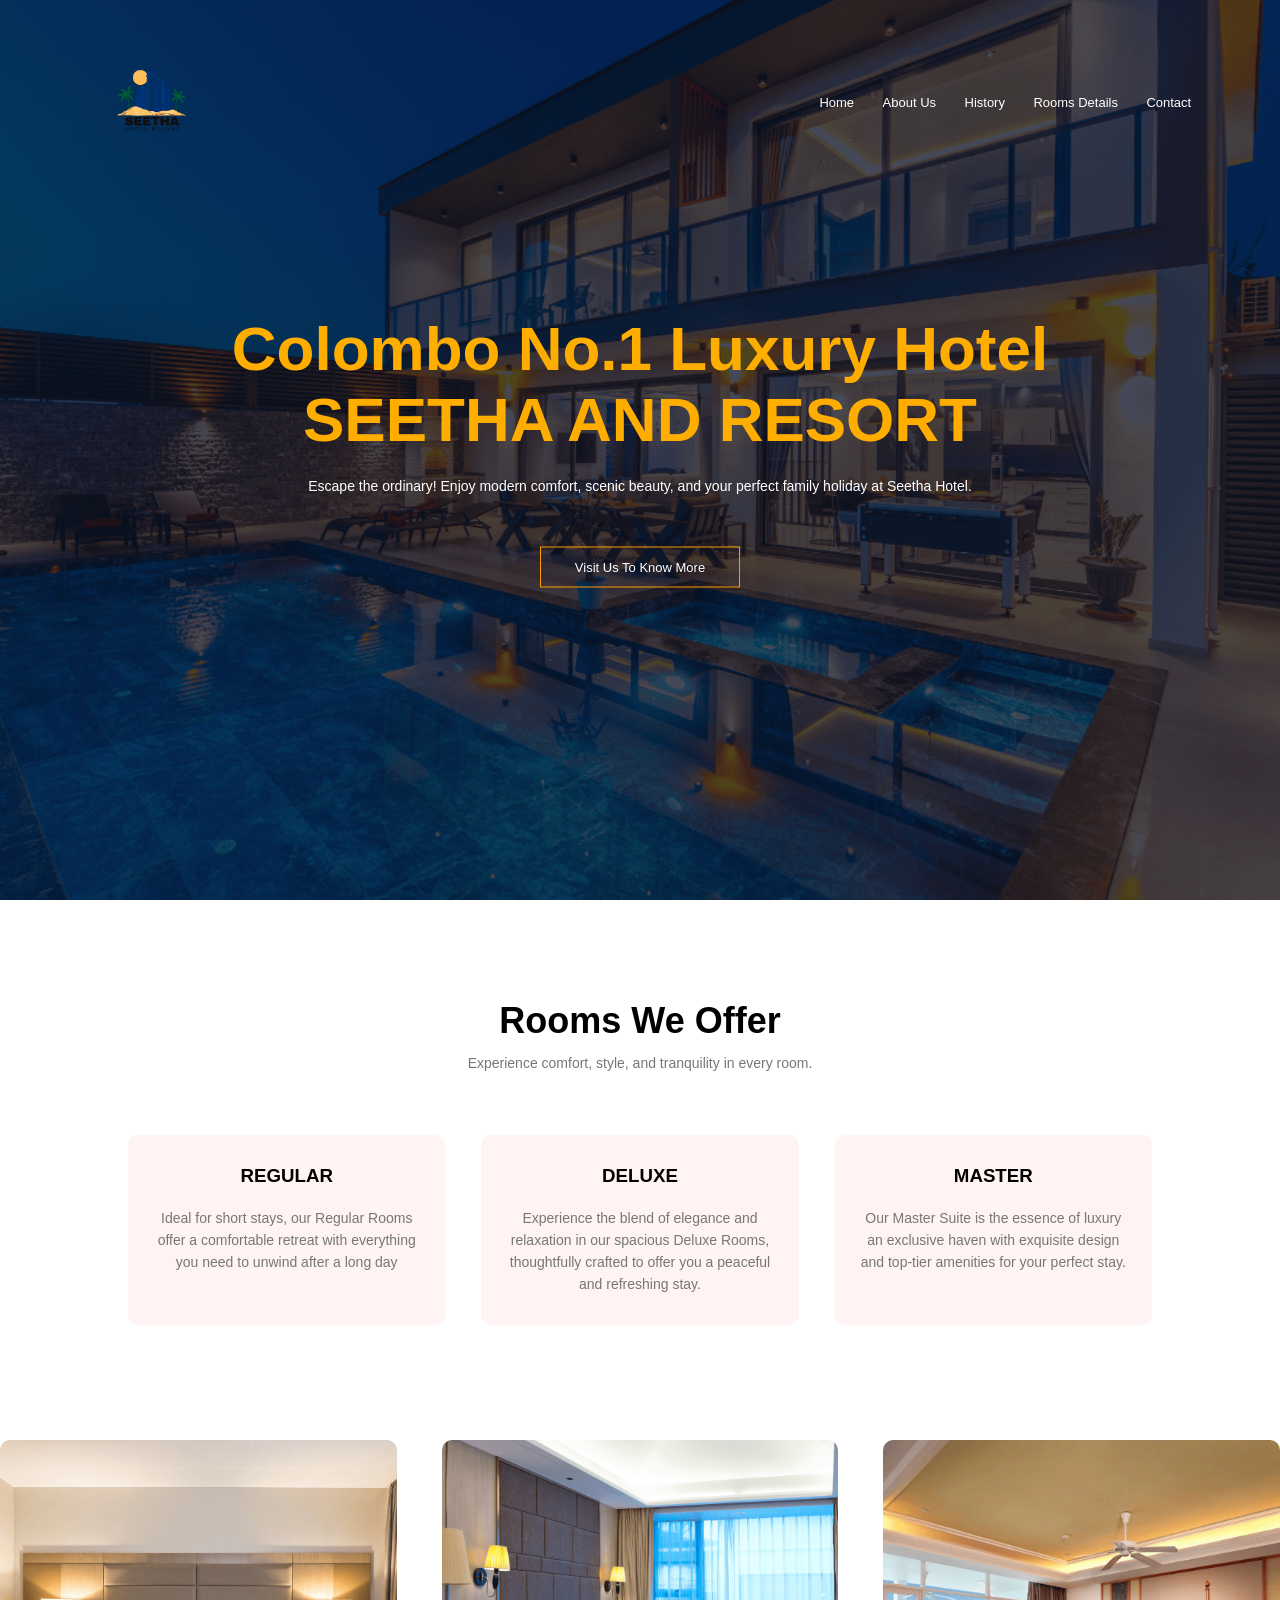
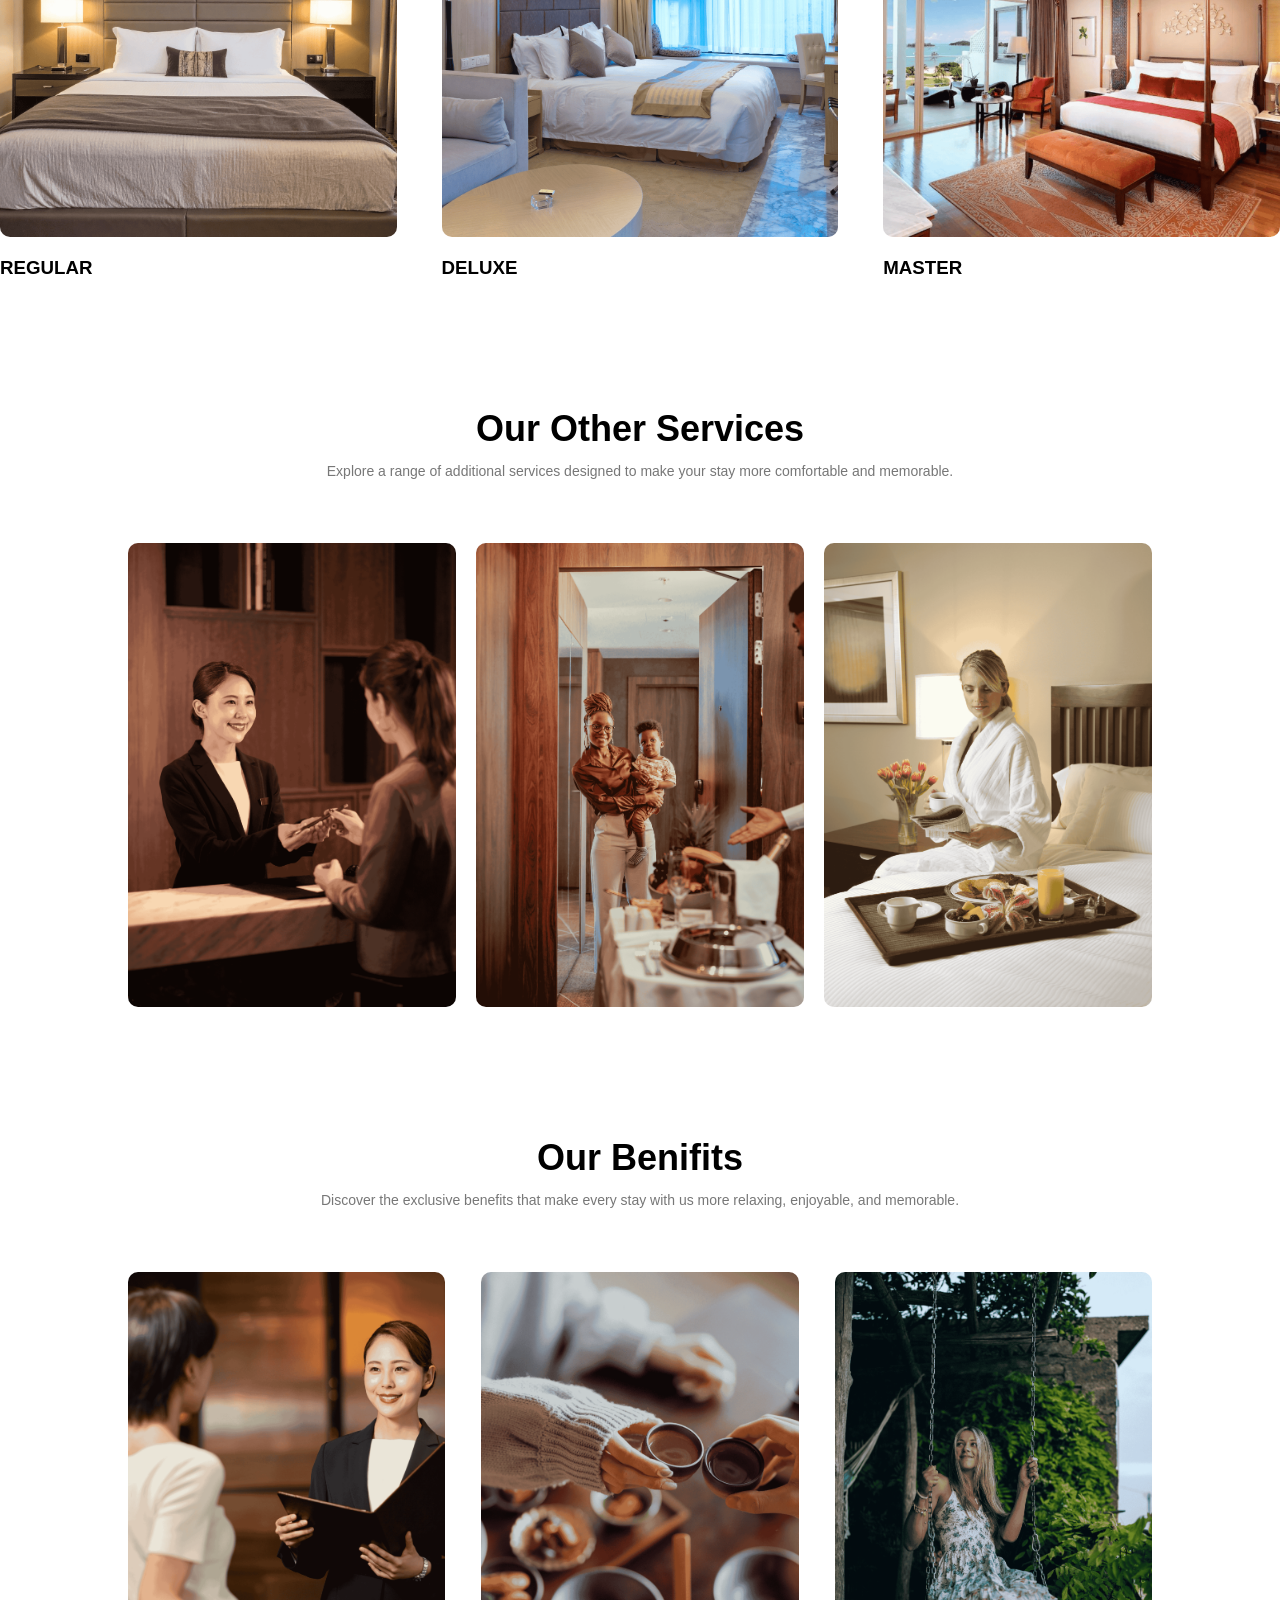
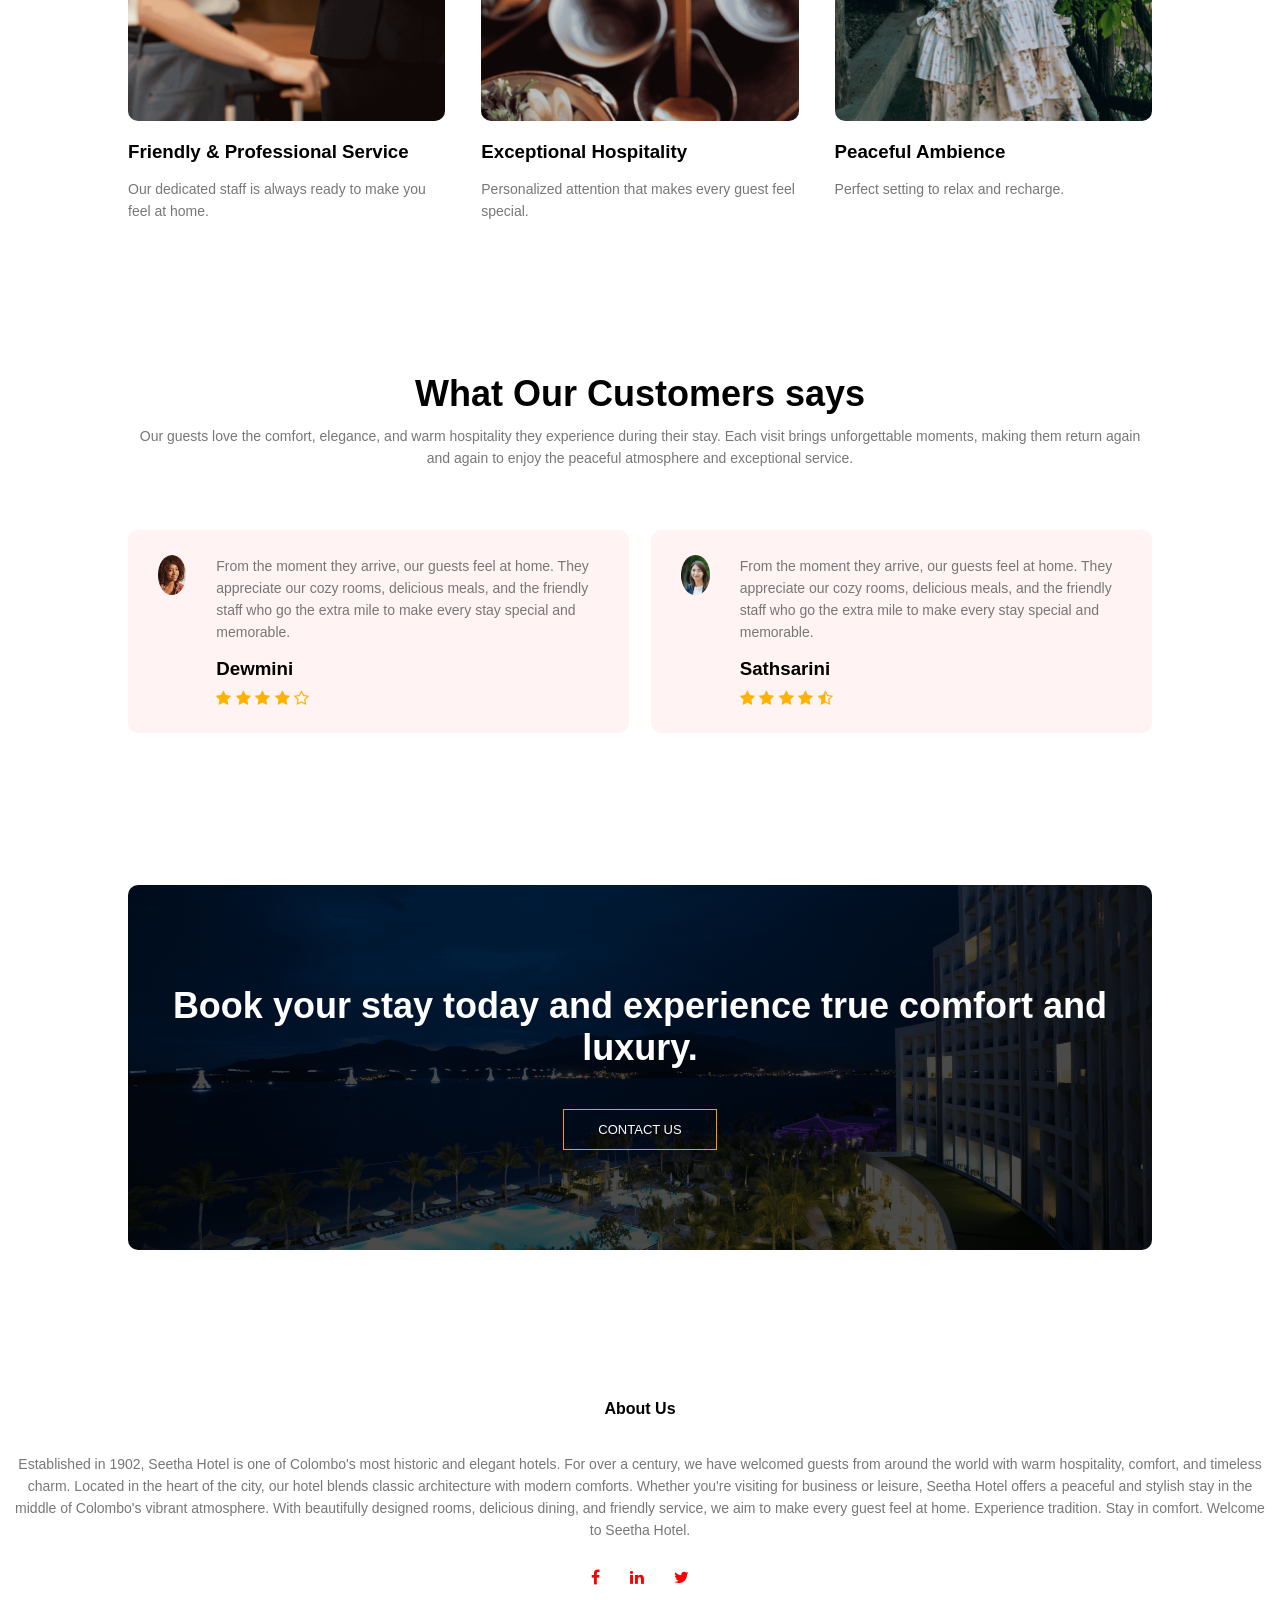
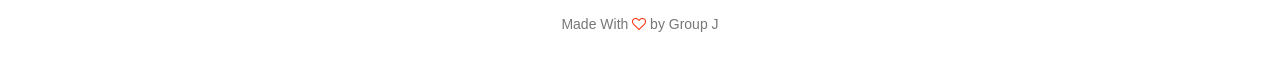
==== commit 6bdd1c17: "Update index.html" ====
--- a/index.html
+++ b/index.html
@@ -195,5 +195,60 @@
     <p>Made With <i class="fa fa-heart-o"></i> by Group J</p>
 </section>
 
+
+
+
+
+
+
+
+
+
+
+
+
+
+
+<!-----------JavaScript for Roggle Menu----------->
+<script>
+
+var navLinks = document.getElementById("navLinks");
+function showMenu(){
+    navLinks.style.right = "0";
+}
+function hideMenu(){
+    navLinks.style.right = "-200px";
+}
+
+</script>
+
+<!-----------Scroll Animation JavaScript----------->
+<script>
+const animateOnScroll = () => {
+    const elements = document.querySelectorAll('.scroll-animate, .scroll-fade-left, .scroll-fade-right, .scroll-scale');
+    
+    const observer = new IntersectionObserver((entries) => {
+        entries.forEach(entry => {
+            if (entry.isIntersecting) {
+                entry.target.classList.add('show');
+            }
+        });
+    }, {
+        threshold: 0.1,
+        rootMargin: '0px 0px -50px 0px'
+    });
+    
+    elements.forEach(element => {
+        observer.observe(element);
+    });
+};
+
+if (document.readyState === 'loading') {
+    document.addEventListener('DOMContentLoaded', animateOnScroll);
+} else {
+    animateOnScroll();
+}
+</script>
+
 </body>
 </html>
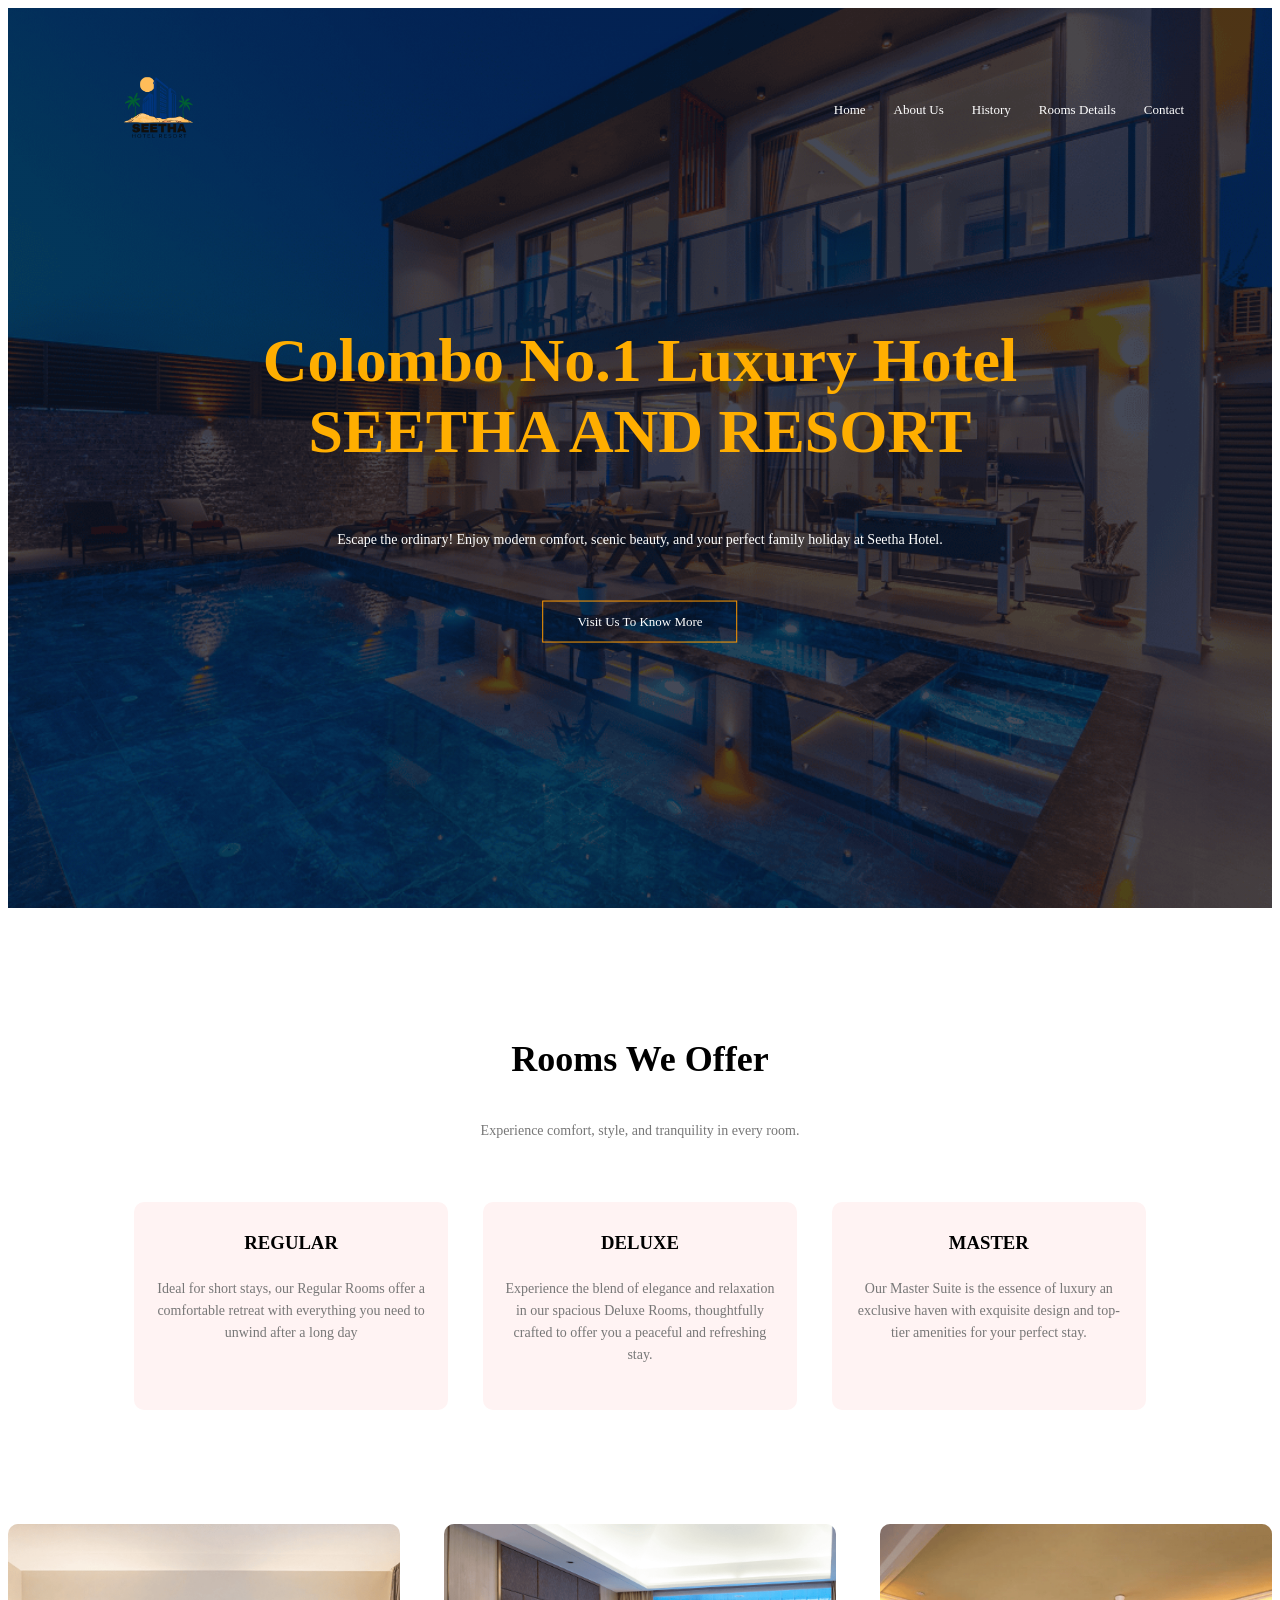
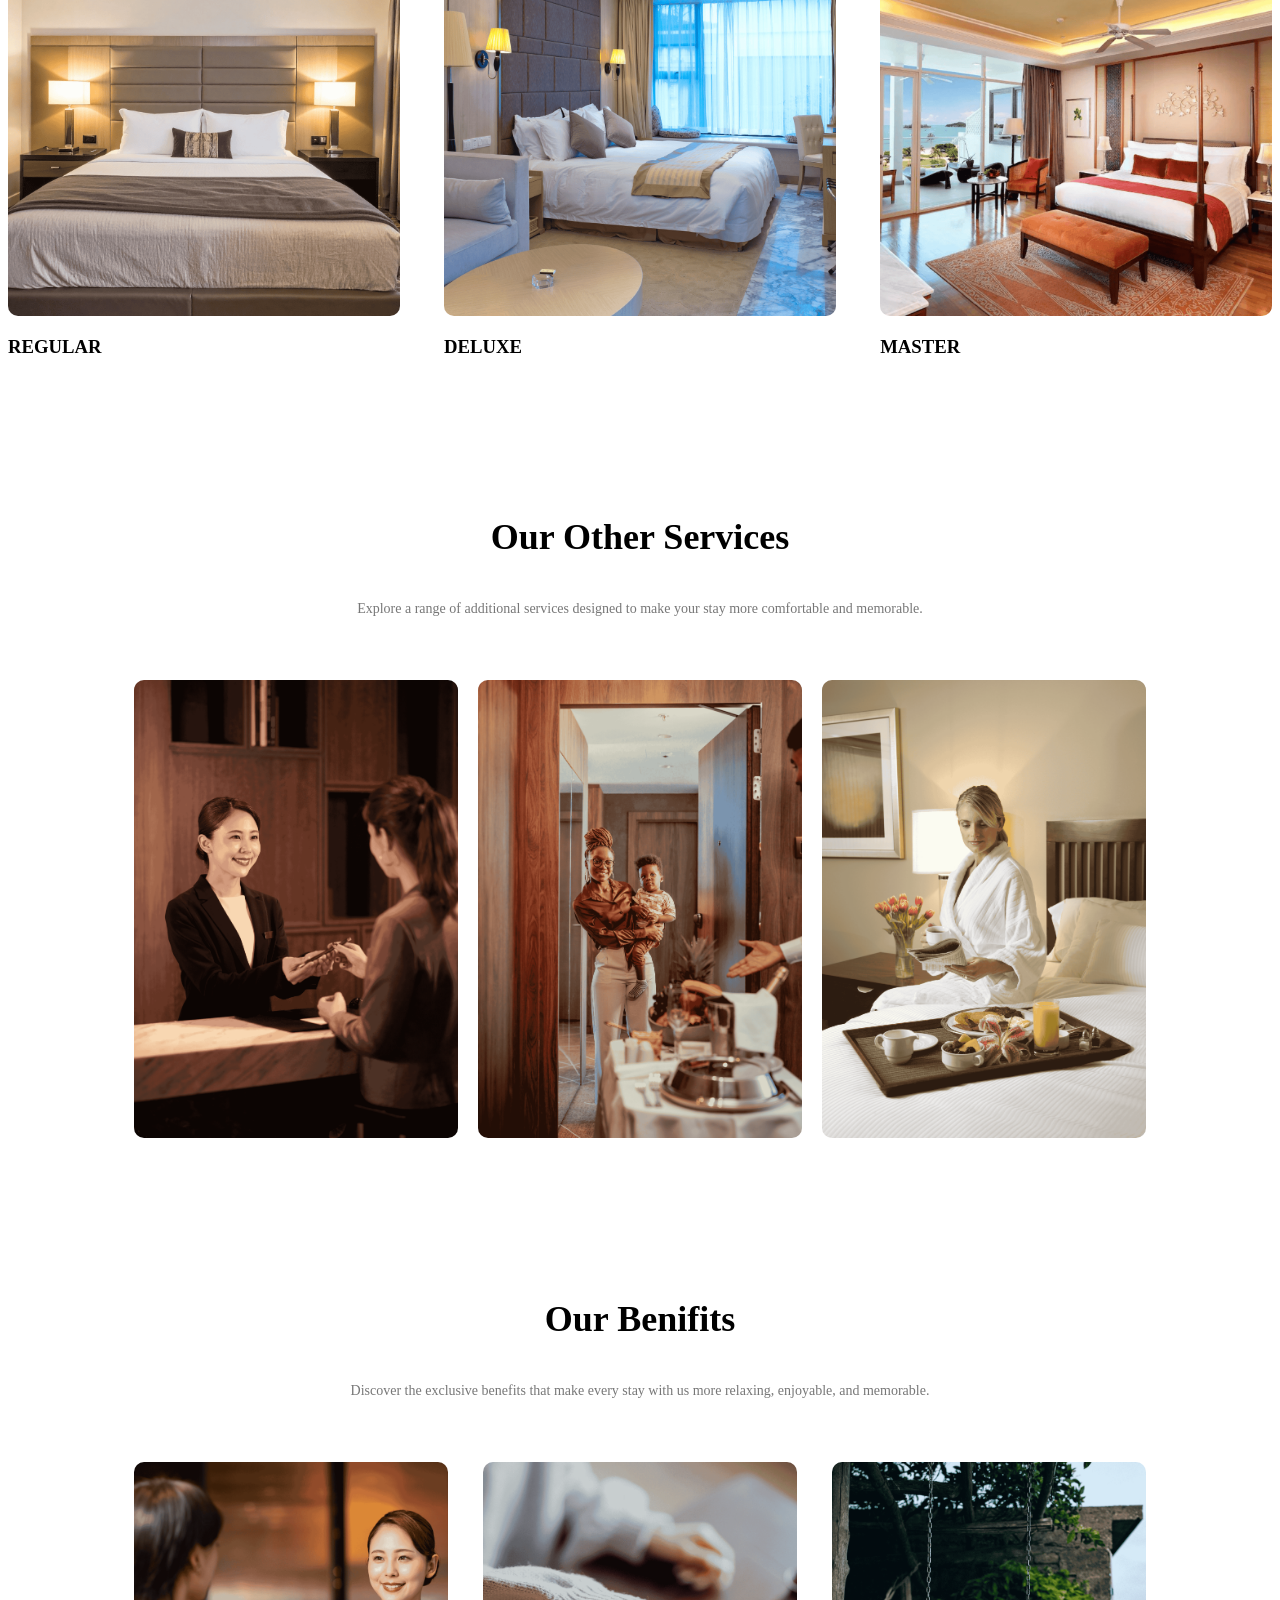
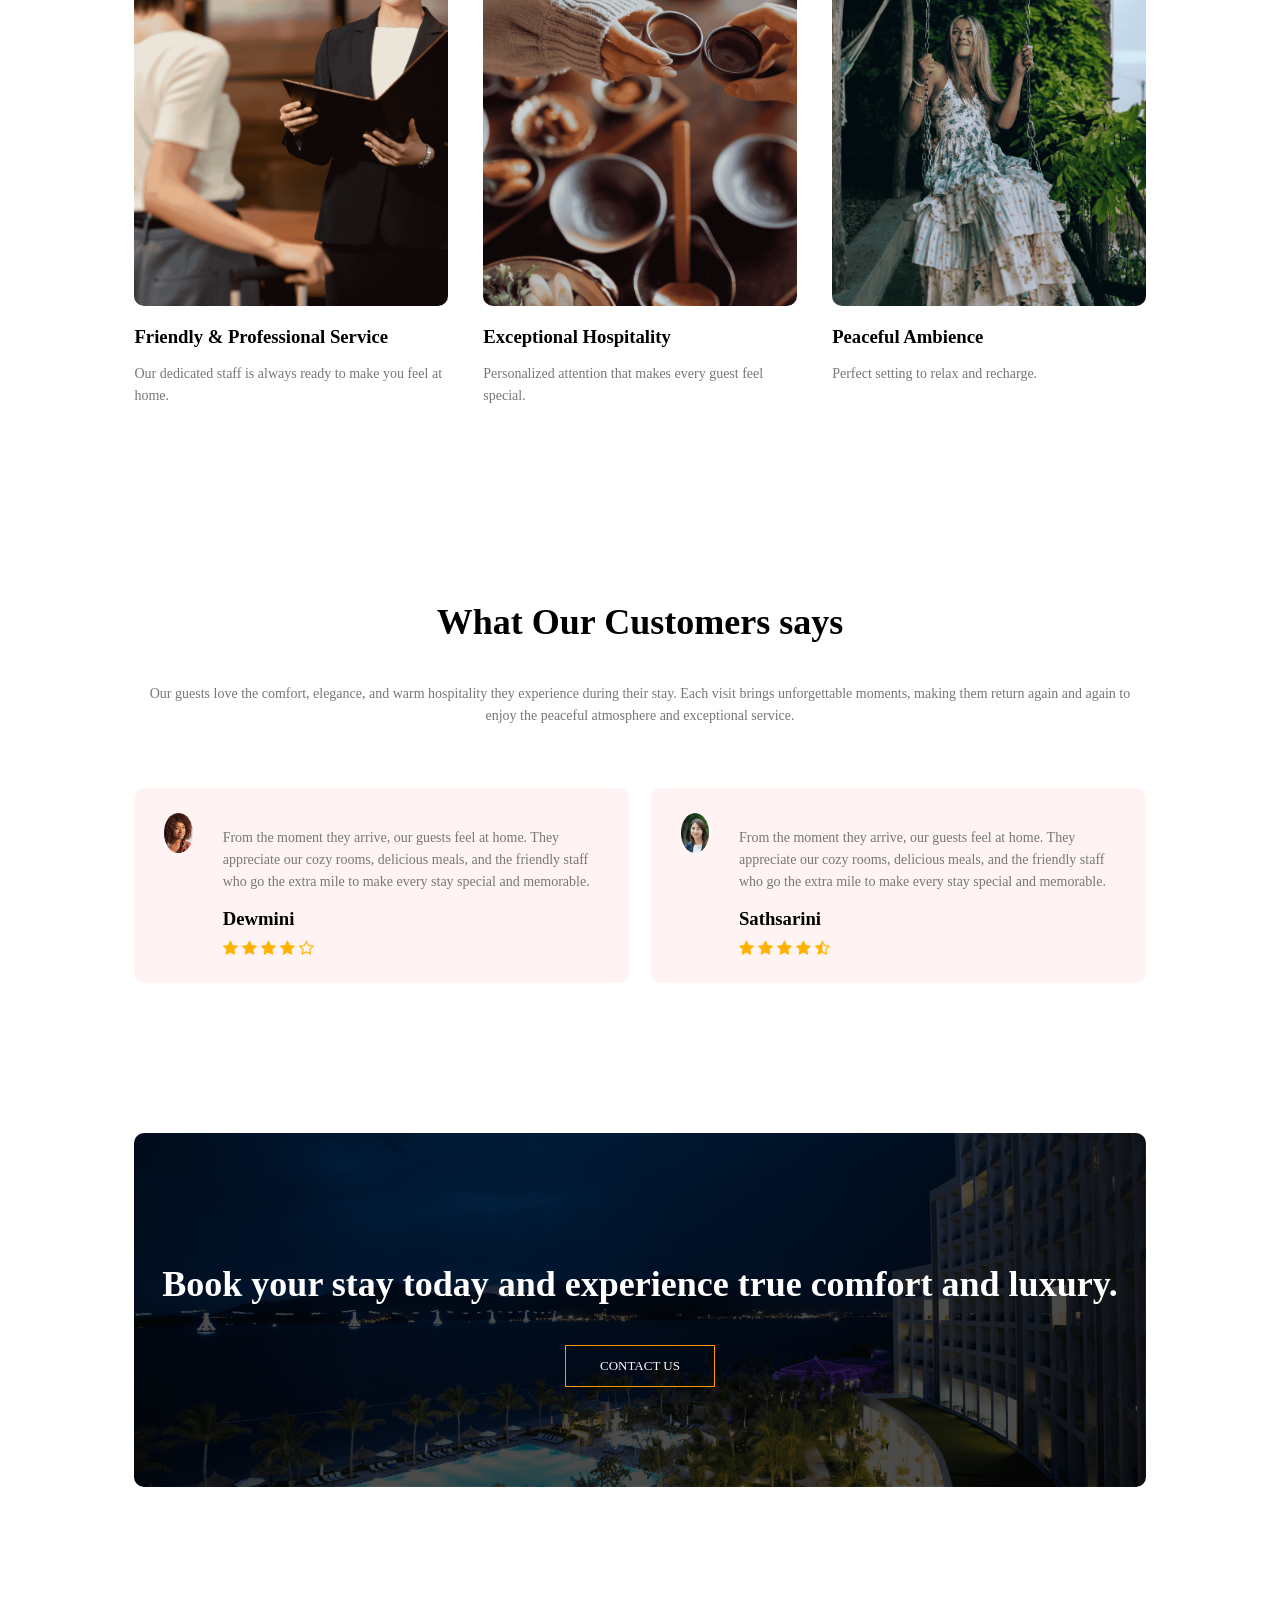
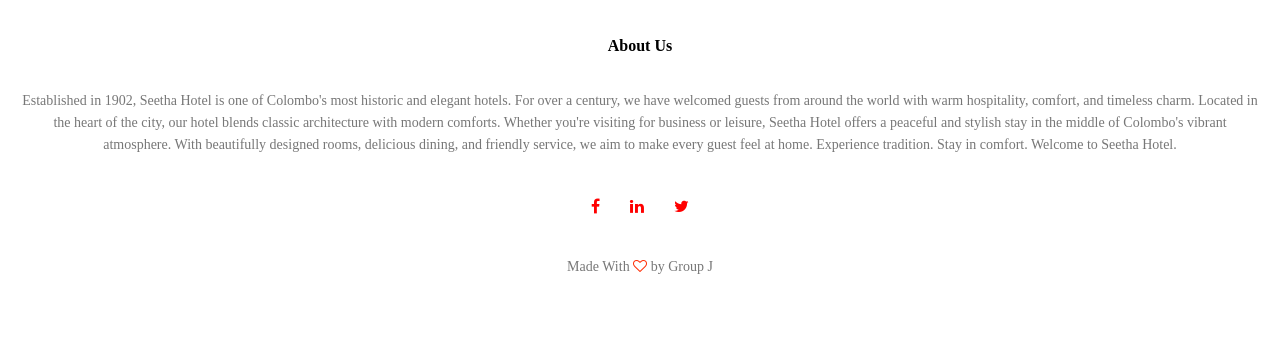
==== commit 41a469d9: "Update index.html" ====
--- a/index.html
+++ b/index.html
@@ -16,11 +16,11 @@
     <div class="nav-links" id="nav-links">
         <i class="fa fa-times" onclick="hideMenu()"></i>
         <ul>
-               <li><a href="index.html">Home</a></li>
-            <li><a href="about.html">About Us</a></li>
-            <li><a href="History.html">History</a></li>
-            <li><a href="Rooms.html">Rooms Details</a></li>
-            <li><a href="Contact.html">Contact</a></li>
+               <li><a href="../index.html">Home</a></li>
+            <li><a href="Pages/about.html">About Us</a></li>
+            <li><a href="Pages/History.html">History</a></li>
+            <li><a href="Pages/Rooms.html">Rooms Details</a></li>
+            <li><a href="Pages/Contact.html">Contact</a></li>
         </ul>
     </div>
     <i class="fa fa-bars" onclick="showMenu()"></i>
--- a/Style.css
+++ b/Style.css
@@ -1,3 +1,5 @@
+<link rel="stylesheet" href="../Style.css">
+
 *{
 margin: 0;
 padding: 0;
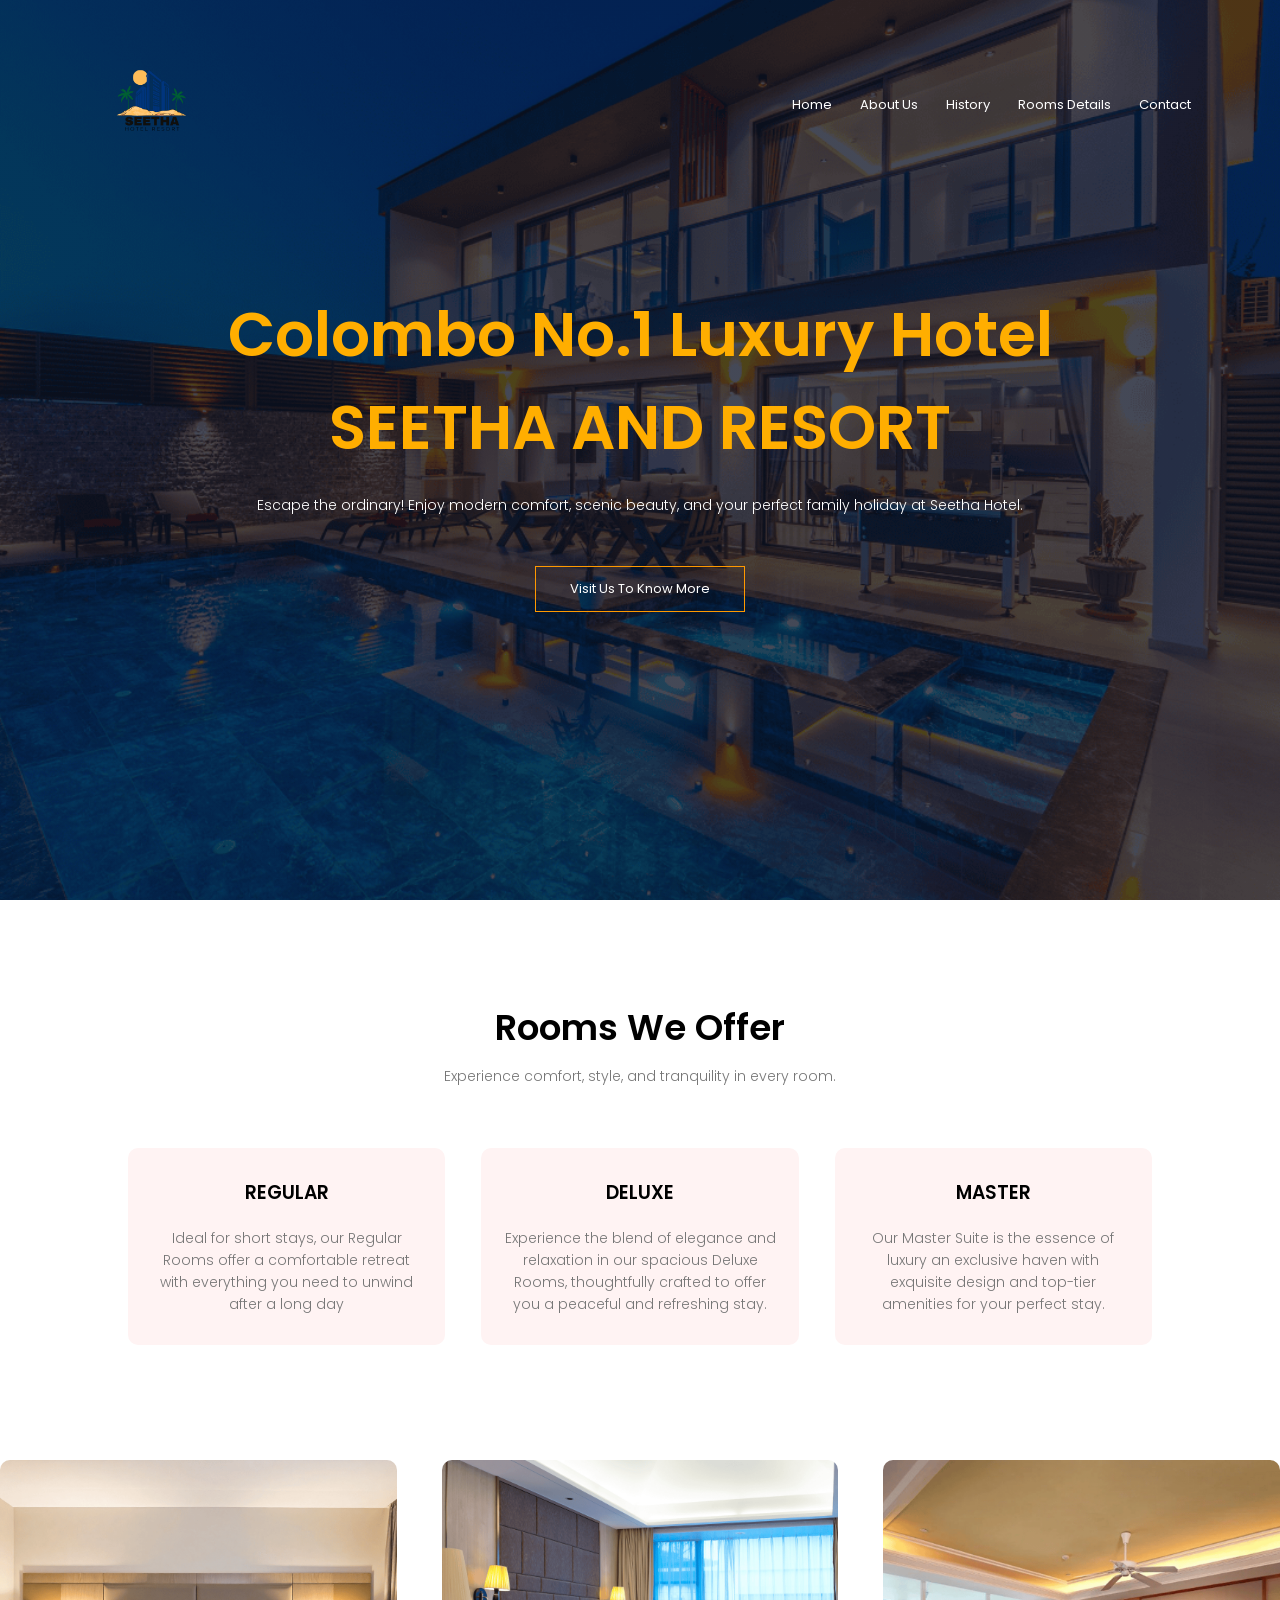
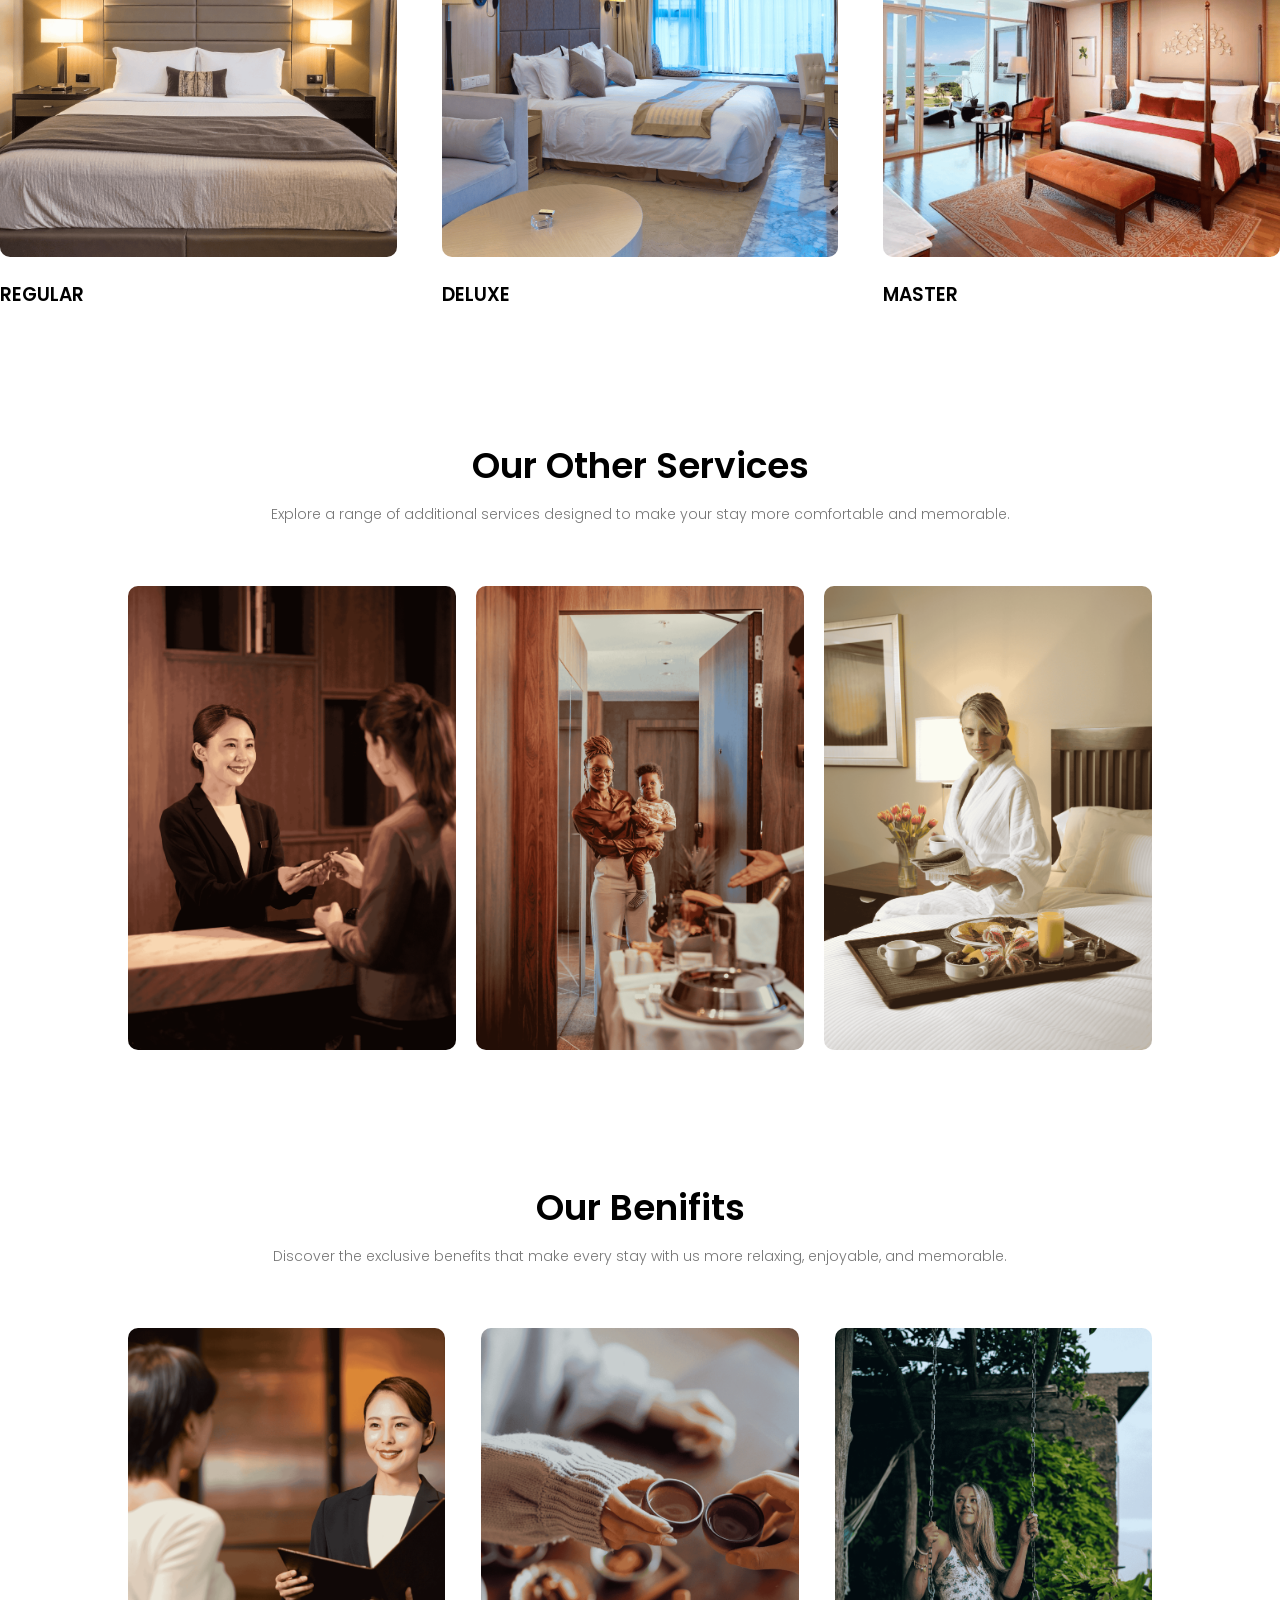
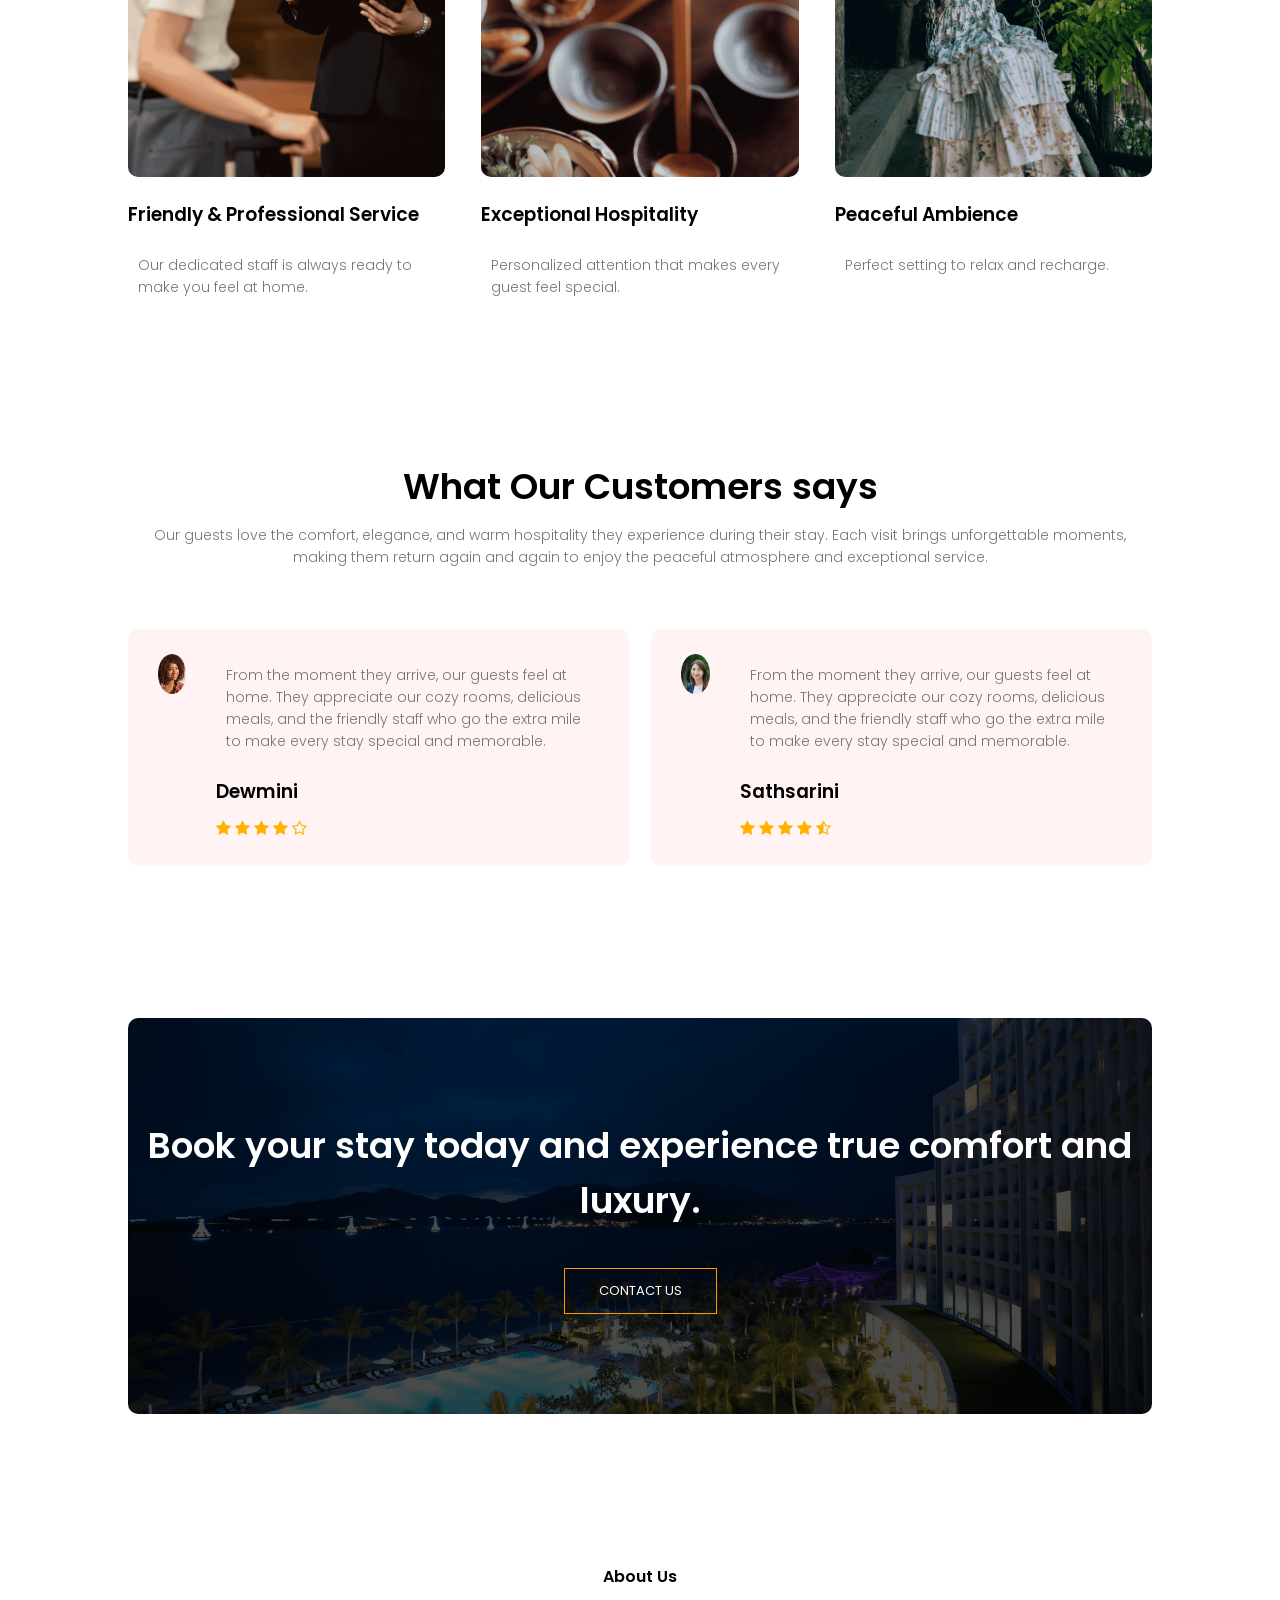
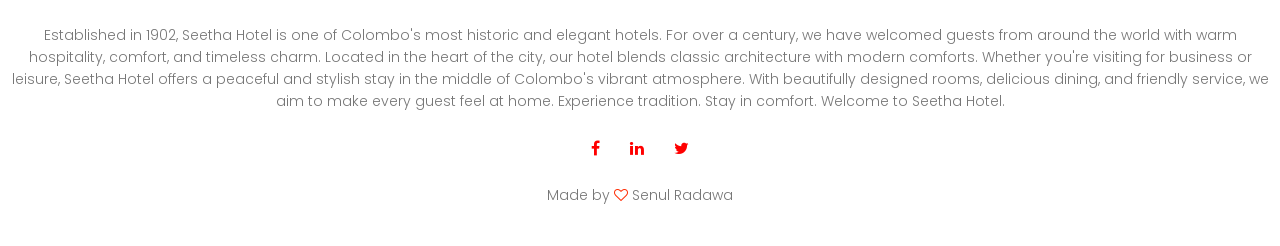
==== commit 5da7139a: "Update index.html" ====
--- a/index.html
+++ b/index.html
@@ -1,12 +1,11 @@
 <!DOCTYPE html>
 <html>
 <head>
-    <meta name="viewport" content="with=device-width, inital-scale=1.0">
+    <meta name="viewport" content="width=device-width, initial-scale=1.0">
 <title>Seetha Hotel and Resort</title>
 <link rel="stylesheet" href="Style.css">
 <link rel="preconnect" href="https://fonts.gstatic.com">
-<link rel="https://fonts.googleapis.com/css2?family=poppins:wght@100;200;300;400;600;700&display=swap"
-rel="stylesheet">
+<link href="https://fonts.googleapis.com/css2?family=poppins:wght@100;200;300;400;600;700&display=swap" rel="stylesheet">
 <link rel="stylesheet" href="https://stackpath.bootstrapcdn.com/font-awesome/4.7.0/css/font-awesome.min.css">
 </head>
 <body>
@@ -16,7 +15,7 @@
     <div class="nav-links" id="nav-links">
         <i class="fa fa-times" onclick="hideMenu()"></i>
         <ul>
-               <li><a href="../index.html">Home</a></li>
+            <li><a href="index.html">Home</a></li>
             <li><a href="Pages/about.html">About Us</a></li>
             <li><a href="Pages/History.html">History</a></li>
             <li><a href="Pages/Rooms.html">Rooms Details</a></li>
@@ -24,18 +23,15 @@
         </ul>
     </div>
     <i class="fa fa-bars" onclick="showMenu()"></i>
-    </i>
 </nav>
 
 <div class="text-box">
     <h1>Colombo No.1 Luxury Hotel <br> SEETHA AND RESORT</h1>
     <p>Escape the ordinary! Enjoy modern comfort, scenic beauty, and your perfect family holiday at Seetha Hotel.</p>
-    <a href="about.html" class="hero-btn">Visit Us To Know More</a>
-</div>
-
-</section>
-<!------------Rooms Details---------->
-
+    <a href="Pages/about.html" class="hero-btn">Visit Us To Know More</a>
+</div>
+
+</section>
 <section class="Rooms">
 <h1 class="scroll-animate">Rooms We Offer</h1>
 <p class="scroll-animate">Experience comfort, style, and tranquility in every room.</p>
@@ -59,7 +55,7 @@
 </div>
 </section>
 
-<section class="rooms2"></section>
+<section class="rooms2">
 <div class="row">
 <div class="roooom scroll-fade-left">
 <img src="img/eoom 2.png">
@@ -77,8 +73,6 @@
   </div>
 </div>
 </section>
-
-<!----------------other------------>
 
 <section class="other">
     <h1 class="scroll-animate">Our Other Services</h1>
@@ -108,7 +102,6 @@
 </div>
 </section>
 
-<!-----------Benifits----------->
 <section class="benifits">
     <h1 class="scroll-animate">Our Benifits</h1>
     <p class="scroll-animate">Discover the exclusive benefits that make every stay with us more relaxing, enjoyable, and memorable.</p>
@@ -132,8 +125,6 @@
   </div>
 </div>
 </section>
-
-<!-----------Testimonials----------->
 
 <section class="testimonials">
     <h1 class="scroll-animate">What Our Customers says</h1>
@@ -169,14 +160,10 @@
 </section>
 
 
-<!-----------Call to Action----------->
-
 <section class="cta scroll-scale">
     <h1>Book your stay today and experience true comfort and luxury.</h1>
-    <a href="Contact.html" class="hero-btn">CONTACT US</a>
-</section>
-
-<!-----------Footer----------->
+    <a href="Pages/Contact.html" class="hero-btn">CONTACT US</a>
+</section>
 
 <section class="footer">
     <h4>About Us</h4>
@@ -192,37 +179,19 @@
        <i class="fa fa-linkedin"></i>
         <i class="fa fa-twitter"></i>
     </div>
-    <p>Made With <i class="fa fa-heart-o"></i> by Group J</p>
-</section>
-
-
-
-
-
-
-
-
-
-
-
-
-
-
-
-<!-----------JavaScript for Roggle Menu----------->
+    <p>Made by <i class="fa fa-heart-o"></i> Senul Radawa </p>
+</section>
+
 <script>
-
-var navLinks = document.getElementById("navLinks");
+var navLinks = document.getElementById("nav-links");
 function showMenu(){
     navLinks.style.right = "0";
 }
 function hideMenu(){
     navLinks.style.right = "-200px";
 }
-
 </script>
 
-<!-----------Scroll Animation JavaScript----------->
 <script>
 const animateOnScroll = () => {
     const elements = document.querySelectorAll('.scroll-animate, .scroll-fade-left, .scroll-fade-right, .scroll-scale');
--- a/Style.css
+++ b/Style.css
@@ -1,9 +1,9 @@
-<link rel="stylesheet" href="../Style.css">
-
-*{
-margin: 0;
-padding: 0;
-font-family: 'poppins', sans-serif;
+/* Style.css */
+
+* {
+    margin: 0;
+    padding: 0;
+    font-family: 'poppins', sans-serif;
 }
 
 /* Scroll Animation Styles */
@@ -54,141 +54,156 @@
 .header {
     min-height: 100vh;
     width: 100%;
-    background-image: linear-gradient(rgba(4,9,30,0.7), rgba(4,9,30,0.7)), url('img/Seetha\ 1.png');
+    /* Image path eka hadala thiyenne */
+    background-image: linear-gradient(rgba(4,9,30,0.7), rgba(4,9,30,0.7)), url('img/Seetha 1.png');
     background-position: center;
     background-size: cover;
     position: relative;
 }
-nav{
+
+nav {
     display: flex;
     padding: 2% 6%;
     justify-content: space-between;
     align-items: center;
 }
-nav img{
+
+nav img {
     width: 150px;
 }
-.nav-links{
+
+.nav-links {
     flex: 1;
     text-align: right;
 }
-.nav-links ul li{
+
+.nav-links ul li {
     list-style: none;
     display: inline-block;
     padding: 8px 12px;
     position: relative;
 }
-.nav-links ul li a{
+
+.nav-links ul li a {
     color: #fff;
     text-decoration: none;
     font-size: 13px;
 }
-.nav-links ul li::after{
-content: '';
-width: 0%;
-height: 2px;
-background: rgb(255, 149, 0);
-display: block;
-margin: auto;
-transition: 0.5s;
-}
-.nav-links ul li:hover::after{
-    width: 100%;
-}
-.text-box{
+
+.nav-links ul li::after {
+    content: '';
+    width: 0%;
+    height: 2px;
+    background: rgb(255, 149, 0);
+    display: block;
+    margin: auto;
+    transition: 0.5s;
+}
+
+.nav-links ul li:hover::after {
+    width: 100%;
+}
+
+.text-box {
     width: 90%;
     color: #ffae00;
     position: absolute;
     top: 50%;
     left: 50%;
     transform: translate(-50%,-50%);
-    text-align:center;
-}
-.text-box h1{
+    text-align: center;
+}
+
+.text-box h1 {
     font-size: 62px;
 }
-.text-box p{
+
+.text-box p {
     margin: 10px 0 40px;
     font-size: 14px;
     color: #fff;
 }
-.hero-btn{
+
+.hero-btn {
     display: inline-block;
     text-decoration: none;
     color: #fff;
     border: 1px solid #ff9900;
-    padding:12px 34px;
+    padding: 12px 34px;
     font-size: 13px;
     background: transparent;
     position: relative;
     cursor: pointer;
 }
-.hero-btn:hover{
+
+.hero-btn:hover {
     border: 1px solid #0066ff;
     background: #ffa600;
     transition: 1s;
 }
 
-nav .fa{
+nav .fa {
     display: none;
 }
 
-@media(max-width: 700px){
-    .text-box h1{
-    font-size: 20px;
-}
-.nav-links ul li{
-    display: block;
-}
-.nav-links{
-    position: absolute;
-    background: #f44336;
-    height: 100vh;
-    width: 200px;
-    top: 0;
-    right: -200px;
-    text-align: left;
-    z-index: 2;
-    transition: 1s;
-
-}
-nav .fa{
-    display: block;
-    color: #fff;
-    margin: 10px;
-    font-size: 22px;
-    cursor: pointer;
-}
-.nav-links{
-    padding: 30px;
-}
+@media(max-width: 700px) {
+    .text-box h1 {
+        font-size: 20px;
+    }
+    .nav-links ul li {
+        display: block;
+    }
+    .nav-links {
+        position: absolute;
+        background: #f44336;
+        height: 100vh;
+        width: 200px;
+        top: 0;
+        right: -200px;
+        text-align: left;
+        z-index: 2;
+        transition: 1s;
+    }
+    nav .fa {
+        display: block;
+        color: #fff;
+        margin: 10px;
+        font-size: 22px;
+        cursor: pointer;
+    }
+    .nav-links {
+        padding: 30px;
+    }
 }
 
 /*---------Rooms-----------*/
-
-.Rooms{
+.Rooms {
     width: 80%;
     margin: auto;
     text-align: center;
     padding-top: 100px;
 }
-h1{
+
+h1 {
     font-size: 36px;
     font-weight: 600;
 }
-p{
+
+p {
     color: #777;
     font-size: 14px;
     font-weight: 300;
     line-height: 22px;
     padding: 10px;
 }
-.row{
+
+.row {
     margin-top: 5%;
     display: flex;
     justify-content: space-between;
 }
-.room-details{
+
+.room-details {
     flex-basis: 31%;
     background: #fff3f3;
     border-radius: 10px;
@@ -197,67 +212,70 @@
     box-sizing: border-box;
     transition: 0.5s;
 }
-h3{
+
+h3 {
     text-align: center;
     font-weight: 600;
     margin: 10px 0;
 }
-.room-details:hover{
+
+.room-details:hover {
     box-shadow: 0 0 20px 0px rgb(255, 157, 0);
 }
-@media(max-width: 700px){
-    .row{
+
+@media(max-width: 700px) {
+    .row {
         flex-direction: column;
     }
 }
 
 /*---------Rooms pic-----------*/
-
-
-.roooom{
-   flex-basis: 31%;
-   border-radius: 10px;
-   margin-bottom: 5%;
-   text-align: left;
-   box-sizing: border-box;
+.roooom {
+    flex-basis: 31%;
+    border-radius: 10px;
+    margin-bottom: 5%;
+    text-align: left;
+    box-sizing: border-box;
     transition: 0.5s; 
 }
-.roooom img{
-    width: 100%;
-    border-radius: 10px;
-}
-.roooom p{
-    padding: 0;
-}
-.roooom h3{
+
+.roooom img {
+    width: 100%;
+    border-radius: 10px;
+}
+
+.roooom h3 {
     margin-top: 16px;
     margin-bottom: 15px;
     text-align: left;
 }
-.roooom:hover{
+
+.roooom:hover {
     box-shadow: 0 0 20px 0px rgb(255, 157, 0);
 }
 
 /*----------Other services---------*/
-
-.other{
- width: 80%;
- margin: auto;
- text-align: center;
- padding-top: 50px;   
-}
-.other-ser{
+.other {
+    width: 80%;
+    margin: auto;
+    text-align: center;
+    padding-top: 50px;   
+}
+
+.other-ser {
     flex-basis: 32%;
     border-radius: 10px;
     margin-bottom: 30px;
     position: relative;
     overflow: hidden;
 }
-.other-ser img{
+
+.other-ser img {
     width: 100%;
     display: block;
 }
-.layer{
+
+.layer {
     background: transparent;
     height: 100%;
     width: 100%;
@@ -266,10 +284,12 @@
     left: 0;
     transition: 0.5s;
 }
-.layer:hover{
-background: rgba(255, 130, 4, 0.7);
-}
-.layer h3{
+
+.layer:hover {
+    background: rgba(255, 130, 4, 0.7);
+}
+
+.layer h3 {
     width: 100%;
     font-weight: 500;
     color: #fff;
@@ -281,47 +301,47 @@
     opacity: 0;
     transition: 0.5s;
 }
-.layer:hover h3{
+
+.layer:hover h3 {
     bottom: 49%;
     opacity: 1;
 }
 
 /*----------benifits-------*/
-
-.benifits{
-   width: 80%;
-   margin: auto;
-   text-align: center;
-   padding-top: 100px; 
-}
-.benifitsur{
-   flex-basis: 31%;
-   border-radius: 10px;
-   margin-bottom: 5%;
-   text-align: left; 
-}
-.benifitsur img{
-    width: 100%;
-    border-radius: 10px;
-}
-.benifitsur p{
-    padding: 0;
-}
-.benifitsur h3{
+.benifits {
+    width: 80%;
+    margin: auto;
+    text-align: center;
+    padding-top: 100px; 
+}
+
+.benifitsur {
+    flex-basis: 31%;
+    border-radius: 10px;
+    margin-bottom: 5%;
+    text-align: left; 
+}
+
+.benifitsur img {
+    width: 100%;
+    border-radius: 10px;
+}
+
+.benifitsur h3 {
     margin-top: 16px;
     margin-bottom: 15px;
     text-align: left;
 }
 
 /*-----------testimonials----------*/
-
-.testimonials{
+.testimonials {
     width: 80%;
     margin: auto;
     padding-top: 100px;
     text-align: center;
 }
-.testimonials-col{
+
+.testimonials-col {
     flex-basis: 44%;
     border-radius: 10px;
     margin-bottom: 5%;
@@ -331,233 +351,147 @@
     cursor: pointer;
     display: flex;
 }
-.testimonials-col img{
+
+.testimonials-col img {
     height: 40px;
     margin-left: 5px;
     margin-right: 30px;
     border-radius: 50%;
 }
-.testimonials-col p{
-    padding: 0;
-}
-.testimonials-col h3{
+
+.testimonials-col h3 {
     margin-top: 15px;
     text-align: left;
 }
-.testimonials-col .fa{
+
+.testimonials-col .fa {
     color: #ffb300;
 }
-@media(max-width: 700px){
-    .testimonials-col img{
-        margin-left: 0px;
-        margin-right: 15px;
-    }
-}
 
 /*-----------call to action----------*/
-
-.cta{
+.cta {
     margin: 100px auto;
     width: 80%;
-    background-image: linear-gradient(rgba(0,0,0,0.7),rgba(0,0,0,0.7)),url(img/hotel\ banner.png);
+    background-image: linear-gradient(rgba(0,0,0,0.7),rgba(0,0,0,0.7)),url('img/hotel banner.png');
     background-position: center;
     background-size: cover;
     border-radius: 10px;
     text-align: center;
     padding: 100px 0;
 }
-.cta h1{
+
+.cta h1 {
     color: #fff;
     margin-bottom: 40px;
-    padding: 0;
-}
-@media(max-width: 700px){
-    .cta h1{
-        font-size: 24px;
-    }
-}
-
+}
 
 /*-----------footer----------*/
-
-.footer{
+.footer {
     width: 100%;
     text-align: center;
     padding: 30px 0;
 }
 
-.footer h4{
+.footer h4 {
     margin-bottom: 25px;
     margin-top: 20px;
     font-weight: 600;
 }
-.icons .fa{
+
+.icons .fa {
     color: #ff0000;
     margin: 0 13px;
     cursor: pointer;
     padding: 18px 0;
 }
-.fa-heart-o{
-    color: #ff2a00
+
+.fa-heart-o {
+    color: #ff2a00;
 }
 
 /*-----------about us----------*/
-
-.sub-header{
-height: 50vh;
-width: 100%;
-background-image: linear-gradient(rgba(4,9,30,0.7),rgba(4,9,30,0.7)),url(img/out1.png);
-background-position: center;
-background-size: cover;
-text-align: center;
-color: #fff;
-}
-.sub-header h1{
+.sub-header {
+    height: 50vh;
+    width: 100%;
+    background-image: linear-gradient(rgba(4,9,30,0.7),rgba(4,9,30,0.7)),url('img/out1.png');
+    background-position: center;
+    background-size: cover;
+    text-align: center;
+    color: #fff;
+}
+
+.sub-header h1 {
     margin-top: 100px;
 }
-.about-us{
+
+.about-us {
     width: 80%;
     margin: auto;
     padding-top: 80px;
     padding-bottom: 50px;
 }
-.about-col{
+
+.about-col {
     flex-basis: 48%;
     padding: 30px 2px;
 }
-.about-col img{
-    width: 100%;
-}
-.about-col h1{
-    padding-top: 0;
-}
-.about-col p{
-    padding: 15px 0 25px;
-}
-.orange-btn{
+
+.about-col img {
+    width: 100%;
+}
+
+.orange-btn {
     border: 1px solid #ff9900;
     background: transparent;
     color: #ff9900;
-}
-.orange-btn:hover{
-    color: #fff;
-}
-
-/*-----------history-----------*/
-
-.History-con{
-    width: 80%;
-    margin: auto;
-    padding: 60px 0;
-}
-.history-left{
-    flex-basis: 65%;
-}
-history-left img{
-    width: 100%;
-}
-.history-left h2{
-    color: #222;
-    font-weight: 600;
-    margin: 30px 0;
-}
-.history-left p{
-    color: #999;
-    padding: 0;
-}
-
-
-.history-right{
-    flex-basis: 32%;
-}
-.history-right h3{
+    padding: 10px 20px;
+    text-decoration: none;
+}
+
+.orange-btn:hover {
+    color: #fff;
     background: #ff9900;
-    color: #fff;
-    padding: 7px 0;
-    font-size: 16px;
-    margin-bottom: 20px;
-}
-.history-right div{
-    display: flex;
-    align-items: center;
-    justify-content: space-between;
-    color: #555;
-    padding: 8px;
-    box-sizing: border-box;
-}
-
-.comment-box{
-    border: 1px solid #ccc;
-    margin: 50px 0;
-    padding: 10px 20px;
-}
-.comment-box h3{
-    text-align: left;
-}
-.comment-form input, .comment-form textarea{
-width: 100%;
-padding: 10px;
-margin: 15px 0;
-box-sizing: border-box;
-border: none;
-outline: none;
-background: #f0f0f0;
-}
-.comment-form button{
-    margin: 10px 0;
-}
-
-@media(max-width:700px){
-    .sub-header h1{
-        font-size: 24px;
-    }
-}
-
-
-/*-------------contact us--------------*/
-
-.location{
-   width: 80%;
-   margin: auto;
-   padding: 80px 0; 
-}
-.location iframe{
-    width: 100%;
-}
-.contact-us{
-    width: 80%;
-    margin: auto;
-}
-
-.contact-col{
+}
+
+/*-----------contact us--------------*/
+.location {
+    width: 80%;
+    margin: auto;
+    padding: 80px 0; 
+}
+
+.location iframe {
+    width: 100%;
+}
+
+.contact-us {
+    width: 80%;
+    margin: auto;
+}
+
+.contact-col {
     flex-basis: 48%;
     margin-bottom: 30px;
 }
-.contact-col div{
+
+.contact-col div {
     display: flex;
     align-items: center;
     margin-bottom: 40px;
 }
-.contact-col div .fa{
+
+.contact-col div .fa {
     font-size: 28px;
     color: #ff9900;
     margin: 10px;
     margin-right: 30px;
 }
-.contact-col div p{
-    padding: 0;
-}
-.contact-col div h5{
-    font-size: 20px;
-    margin-bottom: 5px;
-    color: #555;
-    font-weight: 400;
-}
-.contact-col input, .contact-col textarea{
-width: 100%;
-padding: 15px;
-margin-bottom: 17px;
-outline: none;
-border: 1px solid #ccc;
-box-sizing: border-box;
-}
+
+.contact-col input, .contact-col textarea {
+    width: 100%;
+    padding: 15px;
+    margin-bottom: 17px;
+    outline: none;
+    border: 1px solid #ccc;
+    box-sizing: border-box;
+}
